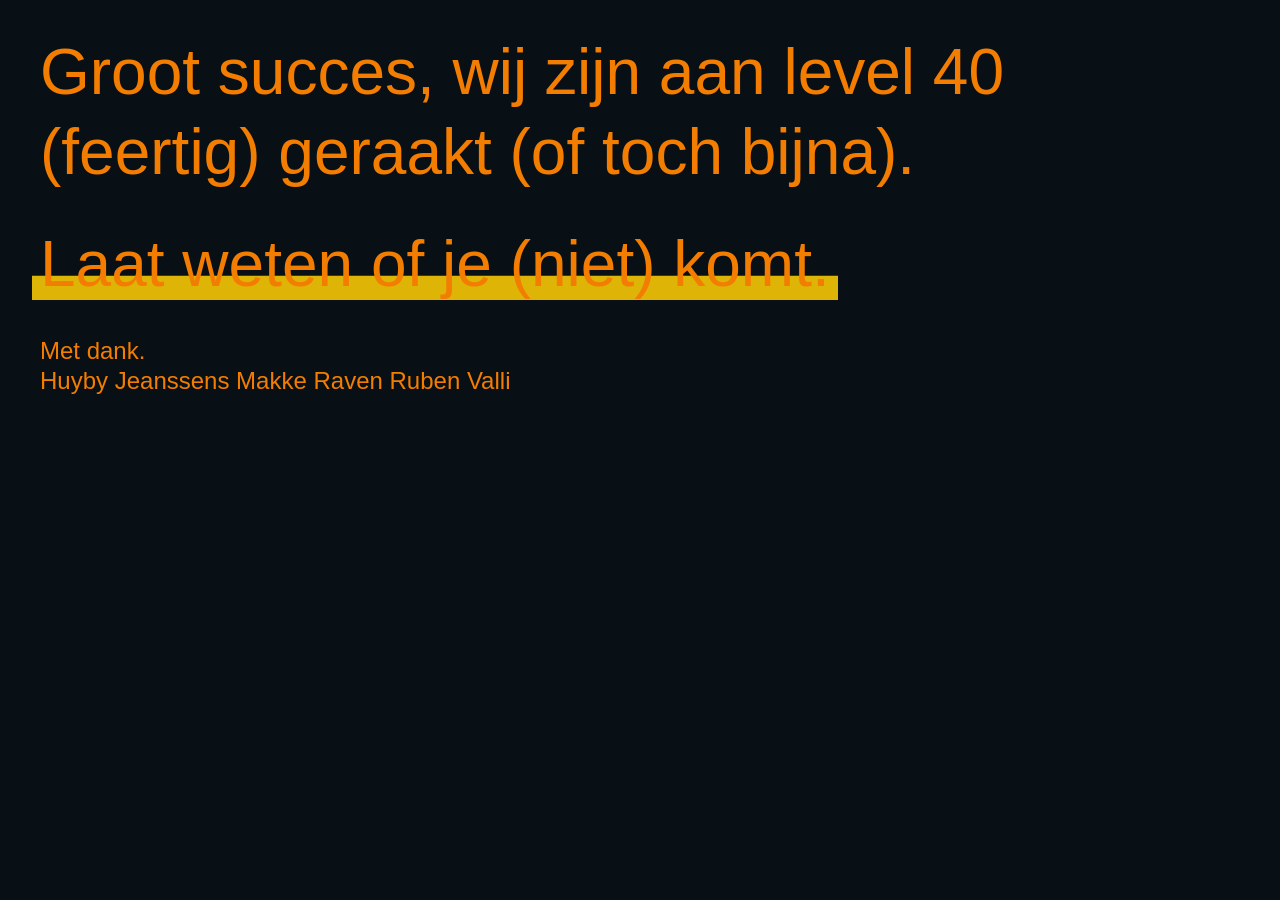
==== index.html @ 06a361de "Index rsvp" ====
<!doctype html>
<html class="no-js" lang="nl">
<head>
  <meta charset="utf-8">
  <title>Level 40</title>
  <meta name="viewport" content="width=device-width, initial-scale=1">
  <meta property="og:title" content="">
  <meta property="og:type" content="">
  <meta property="og:url" content="">
  <meta property="og:image" content="">
  <!-- Place favicon.ico in the root directory -->
  <link rel="stylesheet" href="main.css">
  <meta name="theme-color" content="#fafafa">
</head>
<body>
    <main class="container mx-auto px-10 py-8">
        <p class="leading-tight font-sans text-2xl md:text-6xl mb-8">
            Groot succes, wij zijn aan level 40 (feertig) geraakt (of toch bijna).
        </p>
        <p class="leading-tight font-sans text-2xl md:text-6xl mb-8">
            <a class="px-1 -mx-1 md:px-2 md:-mx-2 shadow-underline hover:bg-yellow-300" href="https://docs.google.com/forms/d/e/1FAIpQLSeWsZasiUJ0bocoKbUZR2QUomkj2ASrrn2kcBtEh4L4FYzjKQ/viewform">
                Laat weten of je (niet) komt.
            </a>
        </p>
        <p class="leading-tight font-sans text-2xl">
            Met dank.<br>
            Huyby
            Jeanssens
            Makke
            Raven
            Ruben
            Valli
        </p>
     </main>
</body>
</html>
---- main.css ----
/*! normalize.css v8.0.1 | MIT License | github.com/necolas/normalize.css */
html {
    line-height: 1.15;
    -webkit-text-size-adjust: 100%
}

body {
    margin: 0;
    background-color:  #080F15;
    color:  #F37D01;
}

main {
    display: block
}

h1 {
    font-size: 2em;
    margin: .67em 0
}

hr {
    box-sizing: content-box;
    height: 0;
    overflow: visible
}

pre {
    font-family: monospace,monospace;
    font-size: 1em
}

a {
    background-color: transparent
}

abbr[title] {
    border-bottom: none;
    text-decoration: underline;
    -webkit-text-decoration: underline dotted;
    text-decoration: underline dotted
}

b,strong {
    font-weight: bolder
}

code,kbd,samp {
    font-family: monospace,monospace;
    font-size: 1em
}

small {
    font-size: 80%
}

sub,sup {
    font-size: 75%;
    line-height: 0;
    position: relative;
    vertical-align: baseline
}

sub {
    bottom: -.25em
}

sup {
    top: -.5em
}

img {
    border-style: none
}

button,input,optgroup,select,textarea {
    font-family: inherit;
    font-size: 100%;
    line-height: 1.15;
    margin: 0
}

button,input {
    overflow: visible
}

button,select {
    text-transform: none
}

[type=button],[type=reset],[type=submit],button {
    -webkit-appearance: button
}

[type=button]::-moz-focus-inner,[type=reset]::-moz-focus-inner,[type=submit]::-moz-focus-inner,button::-moz-focus-inner {
    border-style: none;
    padding: 0
}

[type=button]:-moz-focusring,[type=reset]:-moz-focusring,[type=submit]:-moz-focusring,button:-moz-focusring {
    outline: 1px dotted ButtonText
}

fieldset {
    padding: .35em .75em .625em
}

legend {
    box-sizing: border-box;
    color: inherit;
    display: table;
    max-width: 100%;
    padding: 0;
    white-space: normal
}

progress {
    vertical-align: baseline
}

textarea {
    overflow: auto
}

[type=checkbox],[type=radio] {
    box-sizing: border-box;
    padding: 0
}

[type=number]::-webkit-inner-spin-button,[type=number]::-webkit-outer-spin-button {
    height: auto
}

[type=search] {
    -webkit-appearance: textfield;
    outline-offset: -2px
}

[type=search]::-webkit-search-decoration {
    -webkit-appearance: none
}

::-webkit-file-upload-button {
    -webkit-appearance: button;
    font: inherit
}

details {
    display: block
}

summary {
    display: list-item
}

template {
    display: none
}

[hidden] {
    display: none
}

blockquote,dd,dl,figure,h1,h2,h3,h4,h5,h6,hr,p,pre {
    margin: 0
}

button {
    background-color: transparent;
    background-image: none
}

button:focus {
    outline: 1px dotted;
    outline: 5px auto -webkit-focus-ring-color
}

fieldset,ol,ul {
    margin: 0;
    padding: 0
}

ol,ul {
    list-style: none
}

html {
    font-family: helvetica neue,helvetica,ubuntu,roboto,noto,segoe ui,arial,sans-serif;
    line-height: 1.5
}

*,:after,:before {
    box-sizing: border-box;
    border: 0 solid #e2e8f0
}

hr {
    border-top-width: 1px
}

img {
    border-style: solid
}

textarea {
    resize: vertical
}

input::-webkit-input-placeholder,textarea::-webkit-input-placeholder {
    color: #a0aec0
}

input:-ms-input-placeholder,textarea:-ms-input-placeholder {
    color: #a0aec0
}

input::-ms-input-placeholder,textarea::-ms-input-placeholder {
    color: #a0aec0
}

input::placeholder,textarea::placeholder {
    color: #a0aec0
}

[role=button],button {
    cursor: pointer
}

table {
    border-collapse: collapse
}

h1,h2,h3,h4,h5,h6 {
    font-size: inherit;
    font-weight: inherit
}

a {
    color: inherit;
    text-decoration: inherit
}

button,input,optgroup,select,textarea {
    padding: 0;
    line-height: inherit;
    color: inherit
}

code,kbd,pre,samp {
    font-family: Menlo,Monaco,Consolas,Liberation Mono,Courier New,monospace
}

audio,canvas,embed,iframe,img,object,svg,video {
    display: block;
    vertical-align: middle
}

img,video {
    max-width: 100%;
    height: auto
}

.container {
    width: 100%
}

@media (min-width: 640px) {
    .container {
        max-width:640px
    }
}

@media (min-width: 768px) {
    .container {
        max-width:768px
    }
}

@media (min-width: 1024px) {
    .container {
        max-width:1024px
    }
}

@media (min-width: 1280px) {
    .container {
        max-width:1280px
    }
}

.hover\:bg-yellow-300:hover {
    --bg-opacity: 1;
    background-color: #FECD04;
    background-color: rgba(254,205,4,var(--bg-opacity))
}

.inline-block {
    display: inline-block
}

.flex {
    display: flex
}

.table {
    display: table
}

.flex-col {
    flex-direction: column
}

.items-center {
    align-items: center
}

.justify-center {
    justify-content: center
}

.font-sans {
    font-family: helvetica neue,helvetica,ubuntu,roboto,noto,segoe ui,arial,sans-serif
}

.font-serif {
    font-family: Georgia,Cambria,Times New Roman,Times,serif
}

.font-normal {
    font-weight: 400
}

.font-bold {
    font-weight: 700
}

.text-xs {
    font-size: .75rem
}

.text-sm {
    font-size: .875rem
}

.text-lg {
    font-size: 1.125rem
}

.text-xl {
    font-size: 1.25rem
}

.text-2xl {
    font-size: 1.5rem
}

.text-3xl {
    font-size: 1.875rem
}

.leading-none {
    line-height: 1
}

.leading-tight {
    line-height: 1.25
}

.leading-snug {
    line-height: 1.375
}

.list-disc {
    list-style-type: disc
}

.my-4 {
    margin-top: 1rem;
    margin-bottom: 1rem
}

.my-8 {
    margin-top: 2rem;
    margin-bottom: 2rem
}

.my-20 {
    margin-top: 5rem;
    margin-bottom: 5rem
}

.mx-auto {
    margin-left: auto;
    margin-right: auto
}

.-mx-1 {
    margin-left: -.25rem;
    margin-right: -.25rem
}

.mr-1 {
    margin-right: .25rem
}

.mb-1 {
    margin-bottom: .25rem
}

.mb-2 {
    margin-bottom: .5rem
}

.mb-4 {
    margin-bottom: 1rem
}

.ml-4 {
    margin-left: 1rem
}

.mb-8 {
    margin-bottom: 2rem
}

.max-w-2xl {
    max-width: 42rem
}

.max-w-4xl {
    max-width: 56rem
}

.min-h-screen {
    min-height: 100vh
}

.py-1 {
    padding-top: .25rem;
    padding-bottom: .25rem
}

.px-1 {
    padding-left: .25rem;
    padding-right: .25rem
}

.px-2 {
    padding-left: .5rem;
    padding-right: .5rem
}

.py-4 {
    padding-top: 1rem;
    padding-bottom: 1rem
}

.px-6 {
    padding-left: 1.5rem;
    padding-right: 1.5rem
}

.py-8 {
    padding-top: 2rem;
    padding-bottom: 2rem
}

.px-10 {
    padding-left: 2.5rem;
    padding-right: 2.5rem
}

.static {
    position: static
}

.shadow-lg {
    box-shadow: 0 10px 15px -3px rgba(0,0,0,.1),0 4px 6px -2px rgba(0,0,0,.05)
}

.shadow-underline {
    box-shadow: inset 0 -.38em 0 0 rgba(254,205,4,.87)
}

.text-black {
    --text-opacity: 1;
    color: #000;
    color: rgba(0,0,0,var(--text-opacity))
}

.text-gray-600 {
    --text-opacity: 1;
    color: #777;
    color: rgba(119,119,119,var(--text-opacity))
}

.text-gray-900 {
    --text-opacity: 1;
    color: #111;
    color: rgba(17,17,17,var(--text-opacity))
}

.text-blue-500 {
    --text-opacity: 1;
    color: #4299e1;
    color: rgba(66,153,225,var(--text-opacity))
}

.hover\:text-blue-700:hover {
    --text-opacity: 1;
    color: #2b6cb0;
    color: rgba(43,108,176,var(--text-opacity))
}

.underline {
    text-decoration: underline
}

.antialiased {
    -webkit-font-smoothing: antialiased;
    -moz-osx-font-smoothing: grayscale
}

.transition-colors {
    transition-property: background-color,border-color,color,fill,stroke
}

.ease-in-out {
    transition-timing-function: cubic-bezier(.4,0,.2,1)
}

.duration-200 {
    transition-duration: .2s
}

@keyframes spin {
    to {
        transform: rotate(1turn)
    }
}

@keyframes ping {
    75%,to {
        transform: scale(2);
        opacity: 0
    }
}

@keyframes pulse {
    50% {
        opacity: .5
    }
}

@keyframes bounce {
    0%,to {
        transform: translateY(-25%);
        animation-timing-function: cubic-bezier(.8,0,1,1)
    }

    50% {
        transform: none;
        animation-timing-function: cubic-bezier(0,0,.2,1)
    }
}

@media (min-width: 640px) {
    .sm\:container {
        width:100%
    }

    @media (min-width: 640px) {
        .sm\:container {
            max-width:640px
        }
    }

    @media (min-width: 768px) {
        .sm\:container {
            max-width:768px
        }
    }

    @media (min-width: 1024px) {
        .sm\:container {
            max-width:1024px
        }
    }

    @media (min-width: 1280px) {
        .sm\:container {
            max-width:1280px
        }
    }
}

@media (min-width: 768px) {
    .md\:container {
        width:100%
    }

    @media (min-width: 640px) {
        .md\:container {
            max-width:640px
        }
    }

    @media (min-width: 768px) {
        .md\:container {
            max-width:768px
        }
    }

    @media (min-width: 1024px) {
        .md\:container {
            max-width:1024px
        }
    }

    @media (min-width: 1280px) {
        .md\:container {
            max-width:1280px
        }
    }

    .md\:flex {
        display: flex
    }

    .md\:flex-row {
        flex-direction: row
    }

    .md\:flex-row-reverse {
        flex-direction: row-reverse
    }

    .md\:text-6xl {
        font-size: 4rem
    }

    .md\:my-8 {
        margin-top: 2rem;
        margin-bottom: 2rem
    }

    .md\:-mx-2 {
        margin-left: -.5rem;
        margin-right: -.5rem
    }

    .md\:px-2 {
        padding-left: .5rem;
        padding-right: .5rem
    }

    .md\:py-4 {
        padding-top: 1rem;
        padding-bottom: 1rem
    }

    .md\:py-8 {
        padding-top: 2rem;
        padding-bottom: 2rem
    }

    .md\:px-10 {
        padding-left: 2.5rem;
        padding-right: 2.5rem
    }

    .md\:pr-4 {
        padding-right: 1rem
    }

    .md\:text-right {
        text-align: right
    }

    .md\:w-1\/3 {
        width: 33.333333%
    }

    .md\:w-2\/3 {
        width: 66.666667%
    }
}

@media (min-width: 1024px) {
    .lg\:container {
        width:100%
    }

    @media (min-width: 640px) {
        .lg\:container {
            max-width:640px
        }
    }

    @media (min-width: 768px) {
        .lg\:container {
            max-width:768px
        }
    }

    @media (min-width: 1024px) {
        .lg\:container {
            max-width:1024px
        }
    }

    @media (min-width: 1280px) {
        .lg\:container {
            max-width:1280px
        }
    }
}

@media (min-width: 1280px) {
    .xl\:container {
        width:100%
    }

    @media (min-width: 640px) {
        .xl\:container {
            max-width:640px
        }
    }

    @media (min-width: 768px) {
        .xl\:container {
            max-width:768px
        }
    }

    @media (min-width: 1024px) {
        .xl\:container {
            max-width:1024px
        }
    }

    @media (min-width: 1280px) {
        .xl\:container {
            max-width:1280px
        }
    }
}
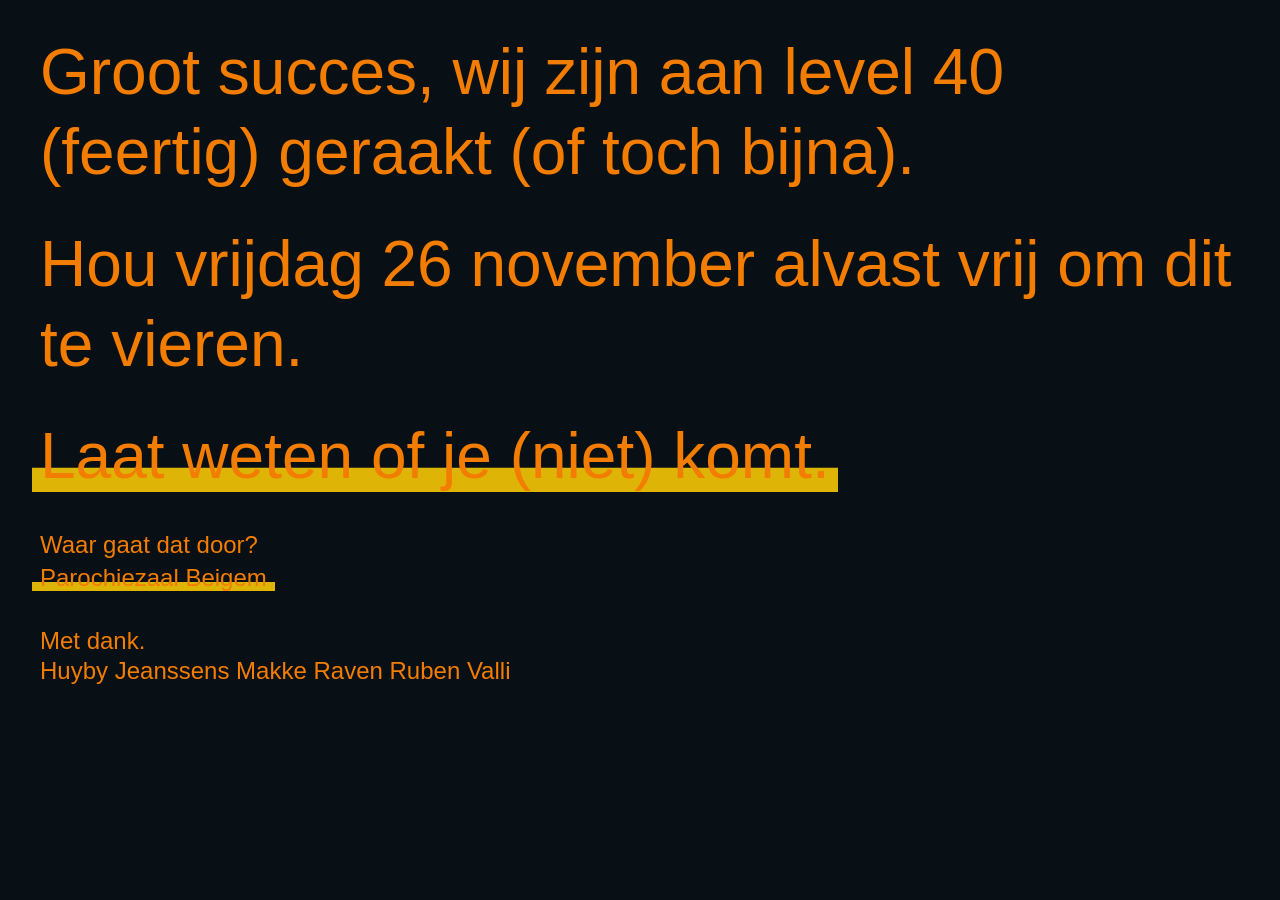
==== commit e38f7855: "Add date and venue" ====
--- a/index.html
+++ b/index.html
@@ -18,11 +18,21 @@
             Groot succes, wij zijn aan level 40 (feertig) geraakt (of toch bijna).
         </p>
         <p class="leading-tight font-sans text-2xl md:text-6xl mb-8">
-            <a class="px-1 -mx-1 md:px-2 md:-mx-2 shadow-underline hover:bg-yellow-300" href="https://docs.google.com/forms/d/e/1FAIpQLSeWsZasiUJ0bocoKbUZR2QUomkj2ASrrn2kcBtEh4L4FYzjKQ/viewform">
+            Hou vrijdag 26 november alvast vrij om dit te vieren.
+        </p>
+        <p class="leading-tight font-sans text-2xl md:text-6xl mb-8">
+            <a class="px-1 md:px-2 md:-mx-2 shadow-underline hover:bg-yellow-300" href="https://docs.google.com/forms/d/e/1FAIpQLSeWsZasiUJ0bocoKbUZR2QUomkj2ASrrn2kcBtEh4L4FYzjKQ/viewform">
                 Laat weten of je (niet) komt.
             </a>
         </p>
-        <p class="leading-tight font-sans text-2xl">
+        <p class="leading-snug text-2xl mb-8">
+            Waar gaat dat door?<br>
+            <a href="https://share.here.com/p/s-Yz1idWlsZGluZztsYXQ9NTAuOTUxODY7bG9uPTQuMzY1MzM7bj1aZXZlbnN0ZXJyZSs5O2g9MjUxZDY5"
+                class="px-1 md:px-2 md:-mx-2 shadow-underline hover:bg-yellow-300">
+            Parochiezaal Beigem
+            </a>
+        </p>
+        <p class="leading-tight font-sans text-2xl mb-8">
             Met dank.<br>
             Huyby
             Jeanssens
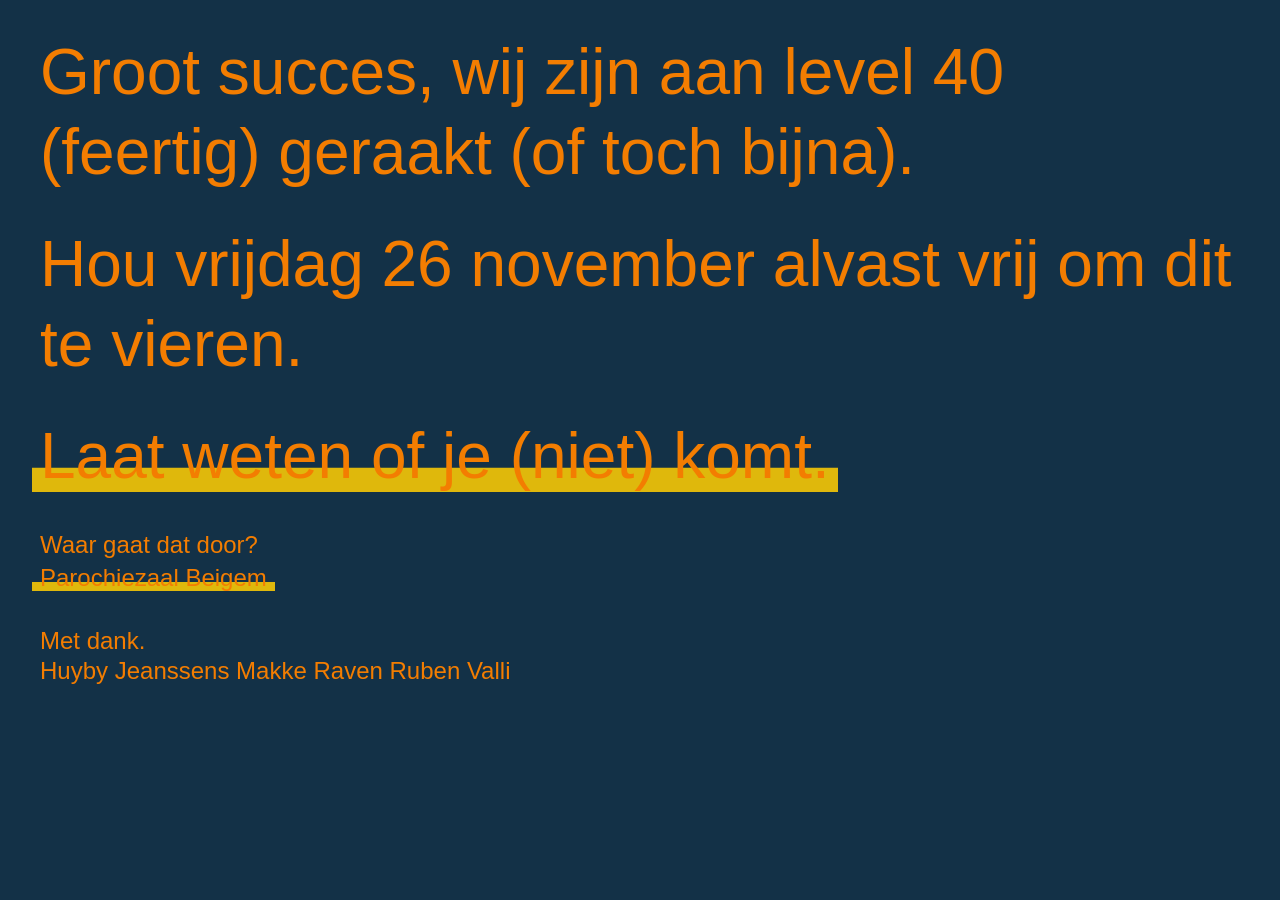
==== commit 6292dd79: "Add share image and favicons" ====
--- a/index.html
+++ b/index.html
@@ -1,16 +1,21 @@
 <!doctype html>
 <html class="no-js" lang="nl">
 <head>
-  <meta charset="utf-8">
-  <title>Level 40</title>
-  <meta name="viewport" content="width=device-width, initial-scale=1">
-  <meta property="og:title" content="">
-  <meta property="og:type" content="">
-  <meta property="og:url" content="">
-  <meta property="og:image" content="">
-  <!-- Place favicon.ico in the root directory -->
-  <link rel="stylesheet" href="main.css">
-  <meta name="theme-color" content="#fafafa">
+    <meta charset="utf-8">
+    <title>Level 40</title>
+    <meta name="viewport" content="width=device-width, initial-scale=1">
+    <meta property="og:title" content="Level 40">
+    <meta property="og:type" content="website">
+    <meta property="og:url" content="https://level40.be">
+    <meta property="og:image" content="https://level40.be/share.png">
+    <link rel="apple-touch-icon" sizes="180x180" href="/apple-touch-icon.png">
+    <link rel="icon" type="image/png" sizes="32x32" href="/favicon-32x32.png">
+    <link rel="icon" type="image/png" sizes="16x16" href="/favicon-16x16.png">
+    <link rel="manifest" href="/site.webmanifest">
+    <link rel="mask-icon" href="/safari-pinned-tab.svg" color="#5bbad5">
+    <meta name="msapplication-TileColor" content="#da532c">
+    <link rel="stylesheet" href="main.css">
+    <meta name="theme-color" content="#133147">
 </head>
 <body>
     <main class="container mx-auto px-10 py-8">
--- a/main.css
+++ b/main.css
@@ -6,7 +6,7 @@
 
 body {
     margin: 0;
-    background-color:  #080F15;
+    background-color:  #133147;
     color:  #F37D01;
 }
 
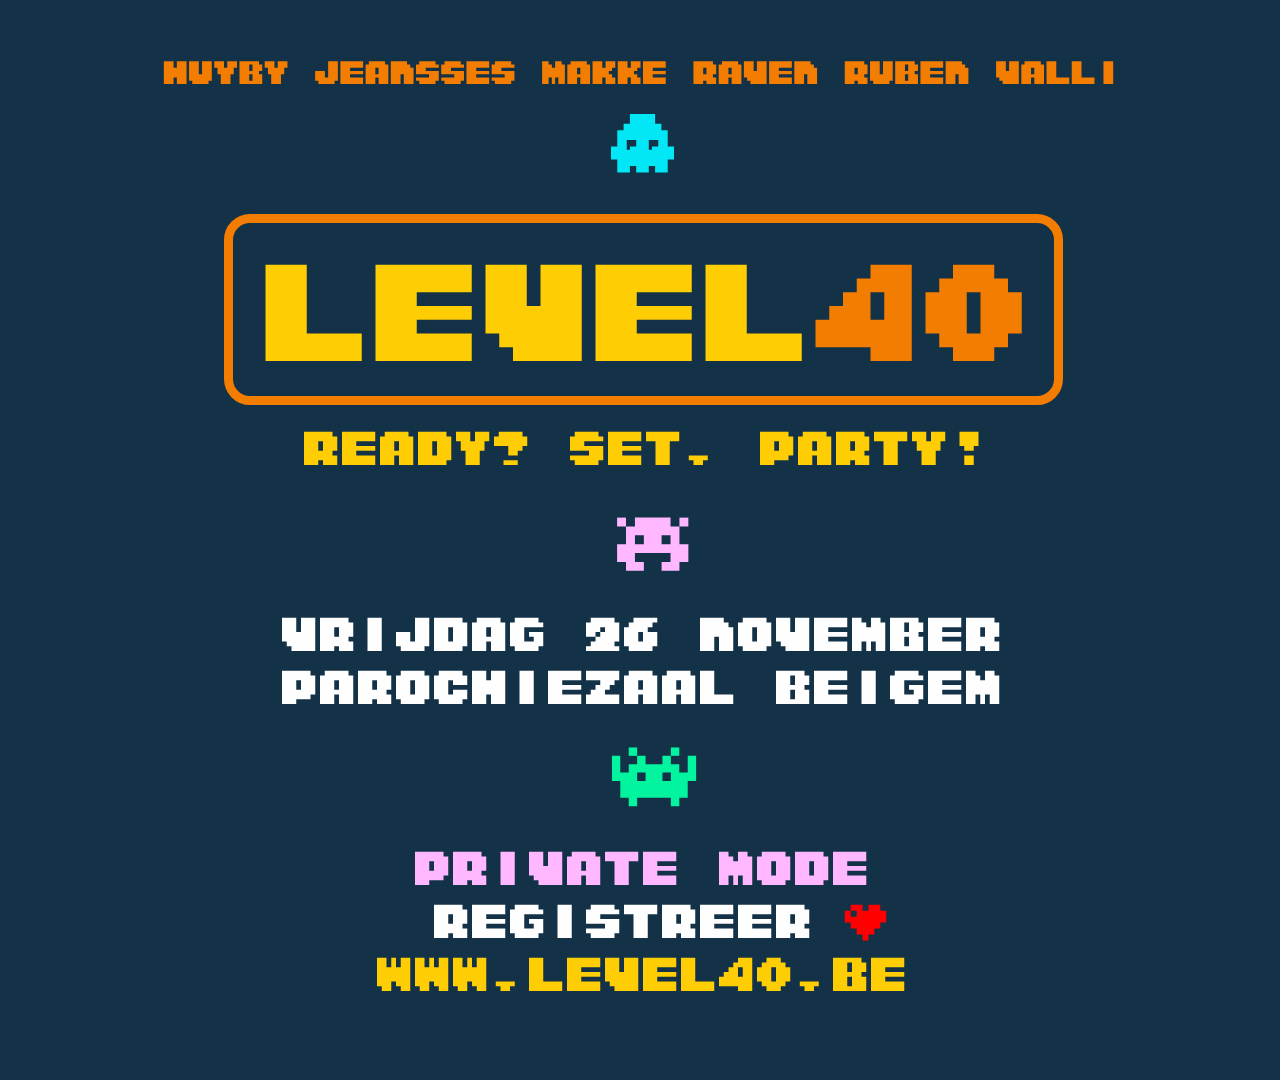
==== commit 0618f40f: "Add SVG" ====
--- a/index.html
+++ b/index.html
@@ -18,34 +18,31 @@
     <meta name="theme-color" content="#133147">
 </head>
 <body>
-    <main class="container mx-auto px-10 py-8">
-        <p class="leading-tight font-sans text-2xl md:text-6xl mb-8">
-            Groot succes, wij zijn aan level 40 (feertig) geraakt (of toch bijna).
-        </p>
-        <p class="leading-tight font-sans text-2xl md:text-6xl mb-8">
-            Hou vrijdag 26 november alvast vrij om dit te vieren.
-        </p>
-        <p class="leading-tight font-sans text-2xl md:text-6xl mb-8">
-            <a class="px-1 md:px-2 md:-mx-2 shadow-underline hover:bg-yellow-300" href="https://docs.google.com/forms/d/e/1FAIpQLSeWsZasiUJ0bocoKbUZR2QUomkj2ASrrn2kcBtEh4L4FYzjKQ/viewform">
-                Laat weten of je (niet) komt.
-            </a>
-        </p>
-        <p class="leading-snug text-2xl mb-8">
-            Waar gaat dat door?<br>
-            <a href="https://share.here.com/p/s-Yz1idWlsZGluZztsYXQ9NTAuOTUxODY7bG9uPTQuMzY1MzM7bj1aZXZlbnN0ZXJyZSs5O2g9MjUxZDY5"
-                class="px-1 md:px-2 md:-mx-2 shadow-underline hover:bg-yellow-300">
-            Parochiezaal Beigem
-            </a>
-        </p>
-        <p class="leading-tight font-sans text-2xl mb-8">
-            Met dank.<br>
-            Huyby
-            Jeanssens
-            Makke
-            Raven
-            Ruben
-            Valli
-        </p>
-     </main>
+    <svg viewBox="0 0 1080 1080" fill="none" xmlns="http://www.w3.org/2000/svg"
+        style="max-width: 1080px; margin: 0 auto">
+        <a href="https://share.here.com/p/s-Yz1idWlsZGluZztsYXQ9NTAuOTUxODY7bG9uPTQuMzY1MzM7bj1aZXZlbnN0ZXJyZSs5O2g9MjUxZDY5">
+            <rect x="182" y="659" width="722" height="56" fill="#133147"/>
+            <path d="M191.5 651V646.25H186.75V641.5H182V617.75H196.25V632H201V617.75H215.25V651H191.5ZM239 636.75V627.25H234.25V636.75H239ZM220 651V617.75H248.5V622.5H253.25V636.75H248.5V641.5H253.25V651H239V646.25H234.25V651H220ZM267.5 651V617.75H281.75V651H267.5ZM300.75 651V646.25H296V632H310.25V641.5H315V617.75H329.25V646.25H324.5V651H300.75ZM353 641.5V627.25H348.25V641.5H353ZM334 651V617.75H362.5V622.5H367.25V646.25H362.5V651H334ZM391 636.75V627.25H386.25V636.75H391ZM372 651V622.5H376.75V617.75H400.5V622.5H405.25V651H391V641.5H386.25V651H372ZM414.75 651V646.25H410V622.5H414.75V617.75H438.5V622.5H443.25V627.25H424.25V641.5H433.75V636.75H429V632H443.25V646.25H438.5V651H414.75ZM486 651V646.25H490.75V641.5H495.5V636.75H500.25V632H505V627.25H500.25V632H495.5V636.75H486V622.5H490.75V617.75H514.5V622.5H519.25V641.5H514.5V646.25H519.25V651H486ZM543 641.5V632H538.25V641.5H543ZM528.75 651V646.25H524V627.25H528.75V622.5H533.5V617.75H557.25V622.5H552.5V627.25H547.75V632H557.25V646.25H552.5V651H528.75ZM600 651V617.75H623.75V622.5H628.5V627.25H633.25V651H619V636.75H614.25V651H600ZM657 641.5V627.25H652.25V641.5H657ZM642.75 651V646.25H638V622.5H642.75V617.75H666.5V622.5H671.25V646.25H666.5V651H642.75ZM685.5 651V646.25H680.75V641.5H676V617.75H690.25V632H695V617.75H709.25V651H685.5ZM714 651V617.75H747.25V627.25H728.25V632H747.25V636.75H728.25V641.5H747.25V651H714ZM752 651V617.75H761.5V622.5H766.25V627.25H771V617.75H780.5V622.5H785.25V651H775.75V641.5H771V651H766.25V641.5H761.5V651H752ZM809 646.25V636.75H804.25V646.25H809ZM809 632V622.5H804.25V632H809ZM790 651V617.75H818.5V622.5H823.25V632H818.5V636.75H823.25V651H790ZM828 651V617.75H861.25V627.25H842.25V632H861.25V636.75H842.25V641.5H861.25V651H828ZM885 636.75V627.25H880.25V636.75H885ZM866 651V617.75H894.5V622.5H899.25V636.75H894.5V641.5H899.25V651H885V646.25H880.25V651H866ZM201 689.75V680.25H196.25V689.75H201ZM182 704V670.75H210.5V675.5H215.25V694.5H210.5V699.25H196.25V704H182ZM239 689.75V680.25H234.25V689.75H239ZM220 704V675.5H224.75V670.75H248.5V675.5H253.25V704H239V694.5H234.25V704H220ZM277 689.75V680.25H272.25V689.75H277ZM258 704V670.75H286.5V675.5H291.25V689.75H286.5V694.5H291.25V704H277V699.25H272.25V704H258ZM315 694.5V680.25H310.25V694.5H315ZM300.75 704V699.25H296V675.5H300.75V670.75H324.5V675.5H329.25V699.25H324.5V704H300.75ZM338.75 704V699.25H334V675.5H338.75V670.75H362.5V675.5H367.25V685H353V680.25H348.25V694.5H353V689.75H367.25V699.25H362.5V704H338.75ZM372 704V670.75H386.25V680.25H391V670.75H405.25V704H391V694.5H386.25V704H372ZM419.5 704V670.75H433.75V704H419.5ZM448 704V670.75H481.25V680.25H462.25V685H481.25V689.75H462.25V694.5H481.25V704H448ZM486 704V694.5H490.75V689.75H495.5V685H500.25V680.25H486V670.75H519.25V680.25H514.5V685H509.75V689.75H505V694.5H519.25V704H486ZM543 689.75V680.25H538.25V689.75H543ZM524 704V675.5H528.75V670.75H552.5V675.5H557.25V704H543V694.5H538.25V704H524ZM581 689.75V680.25H576.25V689.75H581ZM562 704V675.5H566.75V670.75H590.5V675.5H595.25V704H581V694.5H576.25V704H562ZM600 704V670.75H614.25V694.5H633.25V704H600ZM695 699.25V689.75H690.25V699.25H695ZM695 685V675.5H690.25V685H695ZM676 704V670.75H704.5V675.5H709.25V685H704.5V689.75H709.25V704H676ZM714 704V670.75H747.25V680.25H728.25V685H747.25V689.75H728.25V694.5H747.25V704H714ZM761.5 704V670.75H775.75V704H761.5ZM794.75 704V699.25H790V675.5H794.75V670.75H818.5V675.5H823.25V680.25H804.25V694.5H813.75V689.75H809V685H823.25V699.25H818.5V704H794.75ZM828 704V670.75H861.25V680.25H842.25V685H861.25V689.75H842.25V694.5H861.25V704H828ZM866 704V670.75H875.5V675.5H880.25V680.25H885V670.75H894.5V675.5H899.25V704H889.75V694.5H885V704H880.25V694.5H875.5V704H866Z" fill="#FFFEFE"/>
+        </a>
+        <a href="https://docs.google.com/forms/d/e/1FAIpQLSeWsZasiUJ0bocoKbUZR2QUomkj2ASrrn2kcBtEh4L4FYzjKQ/viewform">
+            <rect x="247" y="829" width="582" height="186" fill="#133147"/>
+            <path d="M334 870.75V861.25H329.25V870.75H334ZM315 885V851.75H343.5V856.5H348.25V875.5H343.5V880.25H329.25V885H315ZM372 870.75V861.25H367.25V870.75H372ZM353 885V851.75H381.5V856.5H386.25V870.75H381.5V875.5H386.25V885H372V880.25H367.25V885H353ZM400.5 885V851.75H414.75V885H400.5ZM438.5 885V880.25H433.75V875.5H429V851.75H443.25V866H448V851.75H462.25V885H438.5ZM486 870.75V861.25H481.25V870.75H486ZM467 885V856.5H471.75V851.75H495.5V856.5H500.25V885H486V875.5H481.25V885H467ZM514.5 885V861.25H505V851.75H538.25V861.25H528.75V885H514.5ZM543 885V851.75H576.25V861.25H557.25V866H576.25V870.75H557.25V875.5H576.25V885H543ZM619 885V851.75H628.5V856.5H633.25V861.25H638V851.75H647.5V856.5H652.25V885H642.75V875.5H638V885H633.25V875.5H628.5V885H619ZM676 875.5V861.25H671.25V875.5H676ZM661.75 885V880.25H657V856.5H661.75V851.75H685.5V856.5H690.25V880.25H685.5V885H661.75ZM714 875.5V861.25H709.25V875.5H714ZM695 885V851.75H723.5V856.5H728.25V880.25H723.5V885H695ZM733 885V851.75H766.25V861.25H747.25V866H766.25V870.75H747.25V875.5H766.25V885H733Z" fill="#FFB8FF"/>
+            <path d="M353 923.75V914.25H348.25V923.75H353ZM334 938V904.75H362.5V909.5H367.25V923.75H362.5V928.5H367.25V938H353V933.25H348.25V938H334ZM372 938V904.75H405.25V914.25H386.25V919H405.25V923.75H386.25V928.5H405.25V938H372ZM414.75 938V933.25H410V909.5H414.75V904.75H438.5V909.5H443.25V914.25H424.25V928.5H433.75V923.75H429V919H443.25V933.25H438.5V938H414.75ZM457.5 938V904.75H471.75V938H457.5ZM490.75 938V933.25H486V928.5H505V923.75H486V909.5H490.75V904.75H514.5V909.5H519.25V914.25H500.25V919H519.25V933.25H514.5V938H490.75ZM533.5 938V914.25H524V904.75H557.25V914.25H547.75V938H533.5ZM581 923.75V914.25H576.25V923.75H581ZM562 938V904.75H590.5V909.5H595.25V923.75H590.5V928.5H595.25V938H581V933.25H576.25V938H562ZM600 938V904.75H633.25V914.25H614.25V919H633.25V923.75H614.25V928.5H633.25V938H600ZM638 938V904.75H671.25V914.25H652.25V919H671.25V923.75H652.25V928.5H671.25V938H638ZM695 923.75V914.25H690.25V923.75H695ZM676 938V904.75H704.5V909.5H709.25V923.75H704.5V928.5H709.25V938H695V933.25H690.25V938H676Z" fill="#FFFEFE"/>
+            <path d="M281.75 991V986.25H277V957.75H286.5V967.25H291.25V957.75H296V967.25H300.75V957.75H310.25V991H300.75V986.25H296V981.5H291.25V991H281.75ZM319.75 991V986.25H315V957.75H324.5V967.25H329.25V957.75H334V967.25H338.75V957.75H348.25V991H338.75V986.25H334V981.5H329.25V991H319.75ZM357.75 991V986.25H353V957.75H362.5V967.25H367.25V957.75H372V967.25H376.75V957.75H386.25V991H376.75V986.25H372V981.5H367.25V991H357.75ZM400.5 991V986.25H395.75V981.5H414.75V986.25H410V991H400.5ZM429 991V957.75H443.25V981.5H462.25V991H429ZM467 991V957.75H500.25V967.25H481.25V972H500.25V976.75H481.25V981.5H500.25V991H467ZM514.5 991V986.25H509.75V981.5H505V957.75H519.25V972H524V957.75H538.25V991H514.5ZM543 991V957.75H576.25V967.25H557.25V972H576.25V976.75H557.25V981.5H576.25V991H543ZM581 991V957.75H595.25V981.5H614.25V991H581ZM642.75 976.75V967.25H638V976.75H642.75ZM638 991V986.25H619V976.75H623.75V972H628.5V967.25H633.25V962.5H638V957.75H652.25V991H638ZM676 981.5V967.25H671.25V981.5H676ZM666.5 991V986.25H661.75V981.5H657V967.25H661.75V962.5H666.5V957.75H680.75V962.5H685.5V967.25H690.25V981.5H685.5V986.25H680.75V991H666.5ZM704.5 991V986.25H699.75V981.5H718.75V986.25H714V991H704.5ZM752 986.25V976.75H747.25V986.25H752ZM752 972V962.5H747.25V972H752ZM733 991V957.75H761.5V962.5H766.25V972H761.5V976.75H766.25V991H733ZM771 991V957.75H804.25V967.25H785.25V972H804.25V976.75H785.25V981.5H804.25V991H771Z" fill="#FECD04"/>
+        </a>
+        <path d="M165.5 361V264.75H206.75V333.5H261.75V361H165.5ZM275.5 361V264.75H371.75V292.25H316.75V306H371.75V319.75H316.75V333.5H371.75V361H275.5ZM413 361V347.25H399.25V333.5H385.5V264.75H426.75V306H440.5V264.75H481.75V361H413ZM495.5 361V264.75H591.75V292.25H536.75V306H591.75V319.75H536.75V333.5H591.75V361H495.5ZM605.5 361V264.75H646.75V333.5H701.75V361H605.5Z" fill="#FECD04"/>
+        <path d="M784.25 319.75V292.25H770.5V319.75H784.25ZM770.5 361V347.25H715.5V319.75H729.25V306H743V292.25H756.75V278.5H770.5V264.75H811.75V361H770.5ZM880.5 333.5V292.25H866.75V333.5H880.5ZM853 361V347.25H839.25V333.5H825.5V292.25H839.25V278.5H853V264.75H894.25V278.5H908V292.25H921.75V333.5H908V347.25H894.25V361H853Z" fill="#F37D01"/>
+        <rect x="128.5" y="218.5" width="830" height="182" rx="21.5" stroke="#F37D01" stroke-width="9"/>
+        <path d="M223 450.75V441.25H218.25V450.75H223ZM204 465V431.75H232.5V436.5H237.25V450.75H232.5V455.5H237.25V465H223V460.25H218.25V465H204ZM242 465V431.75H275.25V441.25H256.25V446H275.25V450.75H256.25V455.5H275.25V465H242ZM299 450.75V441.25H294.25V450.75H299ZM280 465V436.5H284.75V431.75H308.5V436.5H313.25V465H299V455.5H294.25V465H280ZM337 455.5V441.25H332.25V455.5H337ZM318 465V431.75H346.5V436.5H351.25V460.25H346.5V465H318ZM365.5 465V450.75H360.75V441.25H356V431.75H370.25V441.25H375V431.75H389.25V441.25H384.5V450.75H379.75V465H365.5ZM403.5 465V460.25H417.75V465H403.5ZM408.25 455.5V446H394V436.5H398.75V431.75H422.5V436.5H427.25V446H422.5V450.75H417.75V455.5H408.25ZM474.75 465V460.25H470V455.5H489V450.75H470V436.5H474.75V431.75H498.5V436.5H503.25V441.25H484.25V446H503.25V460.25H498.5V465H474.75ZM508 465V431.75H541.25V441.25H522.25V446H541.25V450.75H522.25V455.5H541.25V465H508ZM555.5 465V441.25H546V431.75H579.25V441.25H569.75V465H555.5ZM593.5 465V460.25H588.75V455.5H607.75V460.25H603V465H593.5ZM679 450.75V441.25H674.25V450.75H679ZM660 465V431.75H688.5V436.5H693.25V455.5H688.5V460.25H674.25V465H660ZM717 450.75V441.25H712.25V450.75H717ZM698 465V436.5H702.75V431.75H726.5V436.5H731.25V465H717V455.5H712.25V465H698ZM755 450.75V441.25H750.25V450.75H755ZM736 465V431.75H764.5V436.5H769.25V450.75H764.5V455.5H769.25V465H755V460.25H750.25V465H736ZM783.5 465V441.25H774V431.75H807.25V441.25H797.75V465H783.5ZM821.5 465V450.75H816.75V441.25H812V431.75H826.25V441.25H831V431.75H845.25V441.25H840.5V450.75H835.75V465H821.5ZM864.25 465V455.5H873.75V465H864.25ZM864.25 450.75V446H859.5V431.75H878.5V446H873.75V450.75H864.25Z" fill="#FECD04"/>
+        <path d="M63.82 84V61.25H73.57V67.75H76.82V61.25H86.57V84H76.82V77.5H73.57V84H63.82ZM92.29 84V80.75H89.04V61.25H98.79V74.25H102.04V61.25H111.79V80.75H108.54V84H92.29ZM120.76 84V74.25H117.51V67.75H114.26V61.25H124.01V67.75H127.26V61.25H137.01V67.75H133.76V74.25H130.51V84H120.76ZM152.48 80.75V74.25H149.23V80.75H152.48ZM152.48 71V64.5H149.23V71H152.48ZM139.48 84V61.25H158.98V64.5H162.23V71H158.98V74.25H162.23V84H139.48ZM171.2 84V74.25H167.95V67.75H164.7V61.25H174.45V67.75H177.7V61.25H187.45V67.75H184.2V74.25H180.95V84H171.2ZM218.39 84V80.75H215.14V71H224.89V77.5H228.14V61.25H237.89V80.75H234.64V84H218.39ZM240.36 84V61.25H263.11V67.75H250.11V71H263.11V74.25H250.11V77.5H263.11V84H240.36ZM278.58 74.25V67.75H275.33V74.25H278.58ZM265.58 84V64.5H268.83V61.25H285.08V64.5H288.33V84H278.58V77.5H275.33V84H265.58ZM290.8 84V61.25H307.05V64.5H310.3V67.75H313.55V84H303.8V74.25H300.55V84H290.8ZM319.27 84V80.75H316.02V77.5H329.02V74.25H316.02V64.5H319.27V61.25H335.52V64.5H338.77V67.75H325.77V71H338.77V80.75H335.52V84H319.27ZM344.49 84V80.75H341.24V77.5H354.24V74.25H341.24V64.5H344.49V61.25H360.74V64.5H363.99V67.75H350.99V71H363.99V80.75H360.74V84H344.49ZM366.46 84V61.25H389.21V67.75H376.21V71H389.21V74.25H376.21V77.5H389.21V84H366.46ZM394.93 84V80.75H391.68V77.5H404.68V74.25H391.68V64.5H394.93V61.25H411.18V64.5H414.43V67.75H401.43V71H414.43V80.75H411.18V84H394.93ZM442.12 84V61.25H448.62V64.5H451.87V67.75H455.12V61.25H461.62V64.5H464.87V84H458.37V77.5H455.12V84H451.87V77.5H448.62V84H442.12ZM480.34 74.25V67.75H477.09V74.25H480.34ZM467.34 84V64.5H470.59V61.25H486.84V64.5H490.09V84H480.34V77.5H477.09V84H467.34ZM492.56 84V61.25H502.31V67.75H505.56V61.25H515.31V67.75H512.06V71H508.81V74.25H512.06V77.5H515.31V84H505.56V77.5H502.31V84H492.56ZM517.78 84V61.25H527.53V67.75H530.78V61.25H540.53V67.75H537.28V71H534.03V74.25H537.28V77.5H540.53V84H530.78V77.5H527.53V84H517.78ZM543 84V61.25H565.75V67.75H552.75V71H565.75V74.25H552.75V77.5H565.75V84H543ZM606.44 74.25V67.75H603.19V74.25H606.44ZM593.44 84V61.25H612.94V64.5H616.19V74.25H612.94V77.5H616.19V84H606.44V80.75H603.19V84H593.44ZM631.66 74.25V67.75H628.41V74.25H631.66ZM618.66 84V64.5H621.91V61.25H638.16V64.5H641.41V84H631.66V77.5H628.41V84H618.66ZM650.38 84V80.75H647.13V77.5H643.88V61.25H653.63V71H656.88V61.25H666.63V84H650.38ZM669.1 84V61.25H691.85V67.75H678.85V71H691.85V74.25H678.85V77.5H691.85V84H669.1ZM694.32 84V61.25H710.57V64.5H713.82V67.75H717.07V84H707.32V74.25H704.07V84H694.32ZM757.76 74.25V67.75H754.51V74.25H757.76ZM744.76 84V61.25H764.26V64.5H767.51V74.25H764.26V77.5H767.51V84H757.76V80.75H754.51V84H744.76ZM773.23 84V80.75H769.98V61.25H779.73V74.25H782.98V61.25H792.73V80.75H789.48V84H773.23ZM808.2 80.75V74.25H804.95V80.75H808.2ZM808.2 71V64.5H804.95V71H808.2ZM795.2 84V61.25H814.7V64.5H817.95V71H814.7V74.25H817.95V84H795.2ZM820.42 84V61.25H843.17V67.75H830.17V71H843.17V74.25H830.17V77.5H843.17V84H820.42ZM845.64 84V61.25H861.89V64.5H865.14V67.75H868.39V84H858.64V74.25H855.39V84H845.64ZM902.58 84V80.75H899.33V77.5H896.08V61.25H905.83V71H909.08V61.25H918.83V84H902.58ZM934.3 74.25V67.75H931.05V74.25H934.3ZM921.3 84V64.5H924.55V61.25H940.8V64.5H944.05V84H934.3V77.5H931.05V84H921.3ZM946.52 84V61.25H956.27V77.5H969.27V84H946.52ZM971.74 84V61.25H981.49V77.5H994.49V84H971.74ZM1003.46 84V61.25H1013.21V84H1003.46Z" fill="#F37D01"/>
+        <path d="M517.3 146.444V130.222H523.6V123.733H529.9V114H555.1V123.733H561.4V130.222H567.7V146.444H574V159.422H567.7V172.4H555.1V165.911H548.8V172.4H536.2V165.911H529.9V172.4H517.3V159.422H511V146.444H517.3ZM548.8 149.689H551.95V146.444H558.25V139.956H548.8V149.689ZM526.75 149.689H529.9V146.444H536.2V139.956H526.75V149.689Z" fill="#02E7F5"/>
+        <path d="M526.021 570.778H534.939H543.857V561.918H534.939V553.059H570.52V561.918H561.602V570.778H570.52H579.438V561.918H588.356V544.2H579.438V526.482H570.52V517.622H534.939V526.482H526.021V544.2H517.103V561.918H526.021V570.778V570.778ZM561.602 535.341H570.52V544.2H561.602V535.341ZM534.939 535.341H543.857V544.2H534.939V535.341V535.341Z" fill="#FFB8FF"/>
+        <path d="M588.356 517.622H579.438V526.482H588.356V517.622Z" fill="#FFB8FF"/>
+        <path d="M526.021 517.622H517.103V526.482H526.021V517.622Z" fill="#FFB8FF"/>
+        <path d="M537.144 747.439H528.716V755.828H537.144V747.439Z" fill="#02F59E"/>
+        <path d="M579.284 747.439H570.856V755.828H579.284V747.439Z" fill="#02F59E"/>
+        <path d="M520.288 780.994V797.772H528.716V806.161H537.144V797.772H570.856V806.161H579.284V797.772H587.712V780.994H596.14V755.828H587.712V772.605H579.284V764.217H570.856V755.828H562.428V764.217H545.572V755.828H537.144V764.217H528.716V772.605H520.288V755.828H511.946V780.994H520.288ZM562.428 772.605H570.856V780.994H562.428V772.605ZM537.144 772.605H545.572V780.994H537.144V772.605V772.605Z" fill="#02F59E"/>
+        <path d="M780.312 904.78H768.462V910.72H762.537V904.78H750.687V910.72H756.612V916.66H750.687V910.72H744.762V922.6H750.687V928.54H756.612V934.48H762.537V940.42H768.462V934.48H774.387V928.54H780.312V922.6H786.237V910.72H780.312V904.78Z" fill="#FF0000"/>
+    </svg>
 </body>
 </html>
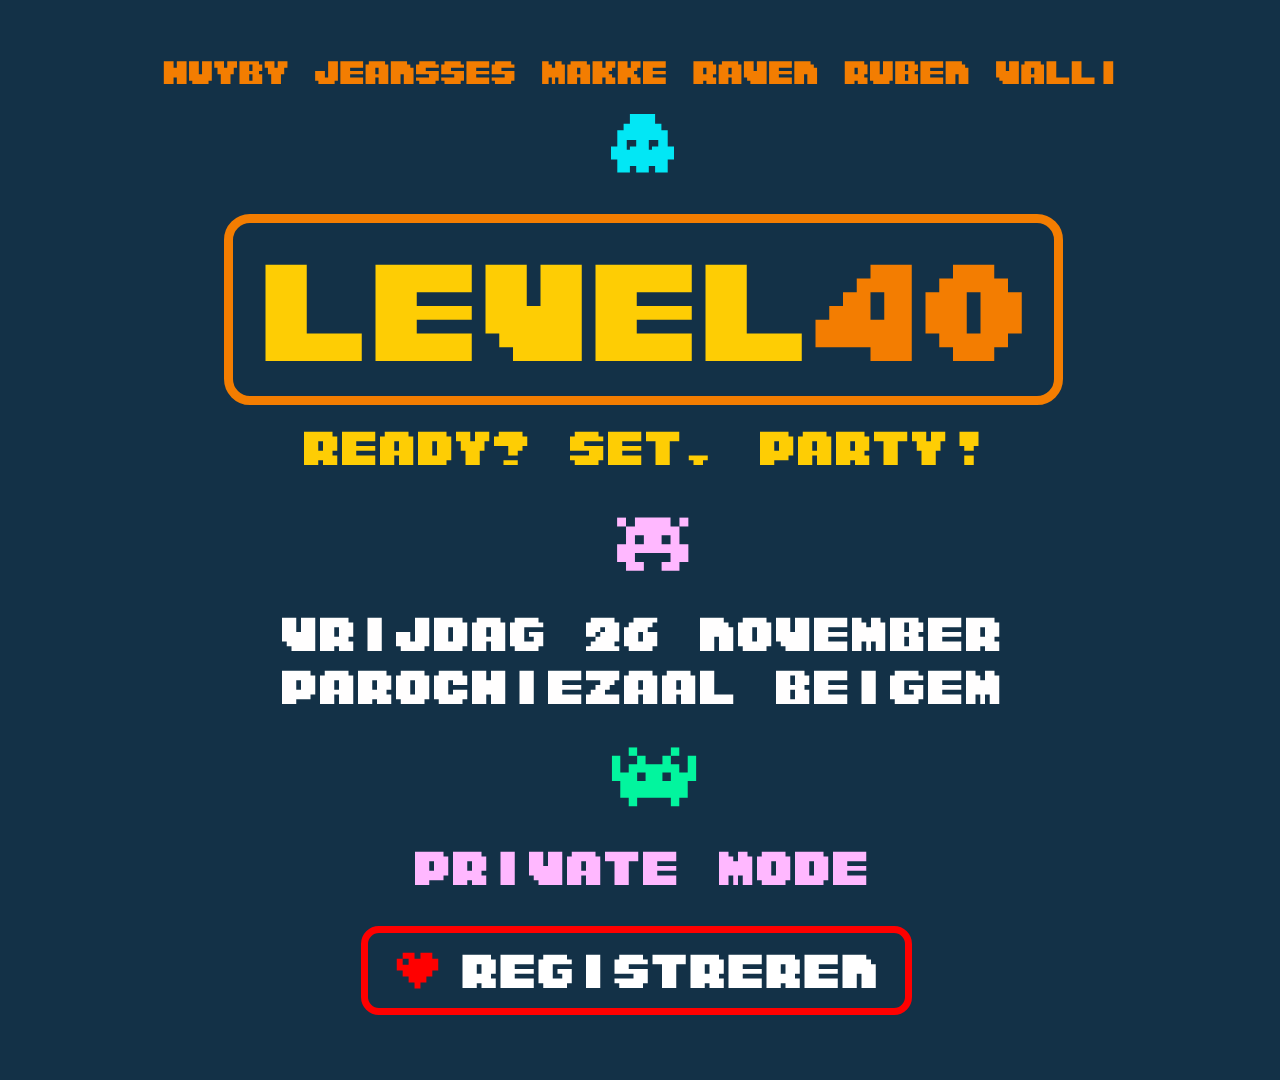
==== commit 67d32901: "Update CTA" ====
--- a/index.html
+++ b/index.html
@@ -25,15 +25,15 @@
             <path d="M191.5 651V646.25H186.75V641.5H182V617.75H196.25V632H201V617.75H215.25V651H191.5ZM239 636.75V627.25H234.25V636.75H239ZM220 651V617.75H248.5V622.5H253.25V636.75H248.5V641.5H253.25V651H239V646.25H234.25V651H220ZM267.5 651V617.75H281.75V651H267.5ZM300.75 651V646.25H296V632H310.25V641.5H315V617.75H329.25V646.25H324.5V651H300.75ZM353 641.5V627.25H348.25V641.5H353ZM334 651V617.75H362.5V622.5H367.25V646.25H362.5V651H334ZM391 636.75V627.25H386.25V636.75H391ZM372 651V622.5H376.75V617.75H400.5V622.5H405.25V651H391V641.5H386.25V651H372ZM414.75 651V646.25H410V622.5H414.75V617.75H438.5V622.5H443.25V627.25H424.25V641.5H433.75V636.75H429V632H443.25V646.25H438.5V651H414.75ZM486 651V646.25H490.75V641.5H495.5V636.75H500.25V632H505V627.25H500.25V632H495.5V636.75H486V622.5H490.75V617.75H514.5V622.5H519.25V641.5H514.5V646.25H519.25V651H486ZM543 641.5V632H538.25V641.5H543ZM528.75 651V646.25H524V627.25H528.75V622.5H533.5V617.75H557.25V622.5H552.5V627.25H547.75V632H557.25V646.25H552.5V651H528.75ZM600 651V617.75H623.75V622.5H628.5V627.25H633.25V651H619V636.75H614.25V651H600ZM657 641.5V627.25H652.25V641.5H657ZM642.75 651V646.25H638V622.5H642.75V617.75H666.5V622.5H671.25V646.25H666.5V651H642.75ZM685.5 651V646.25H680.75V641.5H676V617.75H690.25V632H695V617.75H709.25V651H685.5ZM714 651V617.75H747.25V627.25H728.25V632H747.25V636.75H728.25V641.5H747.25V651H714ZM752 651V617.75H761.5V622.5H766.25V627.25H771V617.75H780.5V622.5H785.25V651H775.75V641.5H771V651H766.25V641.5H761.5V651H752ZM809 646.25V636.75H804.25V646.25H809ZM809 632V622.5H804.25V632H809ZM790 651V617.75H818.5V622.5H823.25V632H818.5V636.75H823.25V651H790ZM828 651V617.75H861.25V627.25H842.25V632H861.25V636.75H842.25V641.5H861.25V651H828ZM885 636.75V627.25H880.25V636.75H885ZM866 651V617.75H894.5V622.5H899.25V636.75H894.5V641.5H899.25V651H885V646.25H880.25V651H866ZM201 689.75V680.25H196.25V689.75H201ZM182 704V670.75H210.5V675.5H215.25V694.5H210.5V699.25H196.25V704H182ZM239 689.75V680.25H234.25V689.75H239ZM220 704V675.5H224.75V670.75H248.5V675.5H253.25V704H239V694.5H234.25V704H220ZM277 689.75V680.25H272.25V689.75H277ZM258 704V670.75H286.5V675.5H291.25V689.75H286.5V694.5H291.25V704H277V699.25H272.25V704H258ZM315 694.5V680.25H310.25V694.5H315ZM300.75 704V699.25H296V675.5H300.75V670.75H324.5V675.5H329.25V699.25H324.5V704H300.75ZM338.75 704V699.25H334V675.5H338.75V670.75H362.5V675.5H367.25V685H353V680.25H348.25V694.5H353V689.75H367.25V699.25H362.5V704H338.75ZM372 704V670.75H386.25V680.25H391V670.75H405.25V704H391V694.5H386.25V704H372ZM419.5 704V670.75H433.75V704H419.5ZM448 704V670.75H481.25V680.25H462.25V685H481.25V689.75H462.25V694.5H481.25V704H448ZM486 704V694.5H490.75V689.75H495.5V685H500.25V680.25H486V670.75H519.25V680.25H514.5V685H509.75V689.75H505V694.5H519.25V704H486ZM543 689.75V680.25H538.25V689.75H543ZM524 704V675.5H528.75V670.75H552.5V675.5H557.25V704H543V694.5H538.25V704H524ZM581 689.75V680.25H576.25V689.75H581ZM562 704V675.5H566.75V670.75H590.5V675.5H595.25V704H581V694.5H576.25V704H562ZM600 704V670.75H614.25V694.5H633.25V704H600ZM695 699.25V689.75H690.25V699.25H695ZM695 685V675.5H690.25V685H695ZM676 704V670.75H704.5V675.5H709.25V685H704.5V689.75H709.25V704H676ZM714 704V670.75H747.25V680.25H728.25V685H747.25V689.75H728.25V694.5H747.25V704H714ZM761.5 704V670.75H775.75V704H761.5ZM794.75 704V699.25H790V675.5H794.75V670.75H818.5V675.5H823.25V680.25H804.25V694.5H813.75V689.75H809V685H823.25V699.25H818.5V704H794.75ZM828 704V670.75H861.25V680.25H842.25V685H861.25V689.75H842.25V694.5H861.25V704H828ZM866 704V670.75H875.5V675.5H880.25V680.25H885V670.75H894.5V675.5H899.25V704H889.75V694.5H885V704H880.25V694.5H875.5V704H866Z" fill="#FFFEFE"/>
         </a>
         <a href="https://docs.google.com/forms/d/e/1FAIpQLSeWsZasiUJ0bocoKbUZR2QUomkj2ASrrn2kcBtEh4L4FYzjKQ/viewform">
-            <rect x="247" y="829" width="582" height="186" fill="#133147"/>
-            <path d="M334 870.75V861.25H329.25V870.75H334ZM315 885V851.75H343.5V856.5H348.25V875.5H343.5V880.25H329.25V885H315ZM372 870.75V861.25H367.25V870.75H372ZM353 885V851.75H381.5V856.5H386.25V870.75H381.5V875.5H386.25V885H372V880.25H367.25V885H353ZM400.5 885V851.75H414.75V885H400.5ZM438.5 885V880.25H433.75V875.5H429V851.75H443.25V866H448V851.75H462.25V885H438.5ZM486 870.75V861.25H481.25V870.75H486ZM467 885V856.5H471.75V851.75H495.5V856.5H500.25V885H486V875.5H481.25V885H467ZM514.5 885V861.25H505V851.75H538.25V861.25H528.75V885H514.5ZM543 885V851.75H576.25V861.25H557.25V866H576.25V870.75H557.25V875.5H576.25V885H543ZM619 885V851.75H628.5V856.5H633.25V861.25H638V851.75H647.5V856.5H652.25V885H642.75V875.5H638V885H633.25V875.5H628.5V885H619ZM676 875.5V861.25H671.25V875.5H676ZM661.75 885V880.25H657V856.5H661.75V851.75H685.5V856.5H690.25V880.25H685.5V885H661.75ZM714 875.5V861.25H709.25V875.5H714ZM695 885V851.75H723.5V856.5H728.25V880.25H723.5V885H695ZM733 885V851.75H766.25V861.25H747.25V866H766.25V870.75H747.25V875.5H766.25V885H733Z" fill="#FFB8FF"/>
-            <path d="M353 923.75V914.25H348.25V923.75H353ZM334 938V904.75H362.5V909.5H367.25V923.75H362.5V928.5H367.25V938H353V933.25H348.25V938H334ZM372 938V904.75H405.25V914.25H386.25V919H405.25V923.75H386.25V928.5H405.25V938H372ZM414.75 938V933.25H410V909.5H414.75V904.75H438.5V909.5H443.25V914.25H424.25V928.5H433.75V923.75H429V919H443.25V933.25H438.5V938H414.75ZM457.5 938V904.75H471.75V938H457.5ZM490.75 938V933.25H486V928.5H505V923.75H486V909.5H490.75V904.75H514.5V909.5H519.25V914.25H500.25V919H519.25V933.25H514.5V938H490.75ZM533.5 938V914.25H524V904.75H557.25V914.25H547.75V938H533.5ZM581 923.75V914.25H576.25V923.75H581ZM562 938V904.75H590.5V909.5H595.25V923.75H590.5V928.5H595.25V938H581V933.25H576.25V938H562ZM600 938V904.75H633.25V914.25H614.25V919H633.25V923.75H614.25V928.5H633.25V938H600ZM638 938V904.75H671.25V914.25H652.25V919H671.25V923.75H652.25V928.5H671.25V938H638ZM695 923.75V914.25H690.25V923.75H695ZM676 938V904.75H704.5V909.5H709.25V923.75H704.5V928.5H709.25V938H695V933.25H690.25V938H676Z" fill="#FFFEFE"/>
-            <path d="M281.75 991V986.25H277V957.75H286.5V967.25H291.25V957.75H296V967.25H300.75V957.75H310.25V991H300.75V986.25H296V981.5H291.25V991H281.75ZM319.75 991V986.25H315V957.75H324.5V967.25H329.25V957.75H334V967.25H338.75V957.75H348.25V991H338.75V986.25H334V981.5H329.25V991H319.75ZM357.75 991V986.25H353V957.75H362.5V967.25H367.25V957.75H372V967.25H376.75V957.75H386.25V991H376.75V986.25H372V981.5H367.25V991H357.75ZM400.5 991V986.25H395.75V981.5H414.75V986.25H410V991H400.5ZM429 991V957.75H443.25V981.5H462.25V991H429ZM467 991V957.75H500.25V967.25H481.25V972H500.25V976.75H481.25V981.5H500.25V991H467ZM514.5 991V986.25H509.75V981.5H505V957.75H519.25V972H524V957.75H538.25V991H514.5ZM543 991V957.75H576.25V967.25H557.25V972H576.25V976.75H557.25V981.5H576.25V991H543ZM581 991V957.75H595.25V981.5H614.25V991H581ZM642.75 976.75V967.25H638V976.75H642.75ZM638 991V986.25H619V976.75H623.75V972H628.5V967.25H633.25V962.5H638V957.75H652.25V991H638ZM676 981.5V967.25H671.25V981.5H676ZM666.5 991V986.25H661.75V981.5H657V967.25H661.75V962.5H666.5V957.75H680.75V962.5H685.5V967.25H690.25V981.5H685.5V986.25H680.75V991H666.5ZM704.5 991V986.25H699.75V981.5H718.75V986.25H714V991H704.5ZM752 986.25V976.75H747.25V986.25H752ZM752 972V962.5H747.25V972H752ZM733 991V957.75H761.5V962.5H766.25V972H761.5V976.75H766.25V991H733ZM771 991V957.75H804.25V967.25H785.25V972H804.25V976.75H785.25V981.5H804.25V991H771Z" fill="#FECD04"/>
+            <rect x="264.5" y="929.5" width="544" height="82" rx="14.5" fill="#133147" stroke="#FF0000" stroke-width="7"/>
+            <path d="M332.312 952.78H320.462V958.72H314.537V952.78H302.687V958.72H308.612V964.66H302.687V958.72H296.762V970.6H302.687V976.54H308.612V982.48H314.537V988.42H320.462V982.48H326.387V976.54H332.312V970.6H338.237V958.72H332.312V952.78Z" fill="#FF0000"/>
+            <path d="M381.5 973.75V964.25H376.75V973.75H381.5ZM362.5 988V954.75H391V959.5H395.75V973.75H391V978.5H395.75V988H381.5V983.25H376.75V988H362.5ZM400.5 988V954.75H433.75V964.25H414.75V969H433.75V973.75H414.75V978.5H433.75V988H400.5ZM443.25 988V983.25H438.5V959.5H443.25V954.75H467V959.5H471.75V964.25H452.75V978.5H462.25V973.75H457.5V969H471.75V983.25H467V988H443.25ZM486 988V954.75H500.25V988H486ZM519.25 988V983.25H514.5V978.5H533.5V973.75H514.5V959.5H519.25V954.75H543V959.5H547.75V964.25H528.75V969H547.75V983.25H543V988H519.25ZM562 988V964.25H552.5V954.75H585.75V964.25H576.25V988H562ZM609.5 973.75V964.25H604.75V973.75H609.5ZM590.5 988V954.75H619V959.5H623.75V973.75H619V978.5H623.75V988H609.5V983.25H604.75V988H590.5ZM628.5 988V954.75H661.75V964.25H642.75V969H661.75V973.75H642.75V978.5H661.75V988H628.5ZM685.5 973.75V964.25H680.75V973.75H685.5ZM666.5 988V954.75H695V959.5H699.75V973.75H695V978.5H699.75V988H685.5V983.25H680.75V988H666.5ZM704.5 988V954.75H737.75V964.25H718.75V969H737.75V973.75H718.75V978.5H737.75V988H704.5ZM742.5 988V954.75H766.25V959.5H771V964.25H775.75V988H761.5V973.75H756.75V988H742.5Z" fill="white"/>
         </a>
         <path d="M165.5 361V264.75H206.75V333.5H261.75V361H165.5ZM275.5 361V264.75H371.75V292.25H316.75V306H371.75V319.75H316.75V333.5H371.75V361H275.5ZM413 361V347.25H399.25V333.5H385.5V264.75H426.75V306H440.5V264.75H481.75V361H413ZM495.5 361V264.75H591.75V292.25H536.75V306H591.75V319.75H536.75V333.5H591.75V361H495.5ZM605.5 361V264.75H646.75V333.5H701.75V361H605.5Z" fill="#FECD04"/>
         <path d="M784.25 319.75V292.25H770.5V319.75H784.25ZM770.5 361V347.25H715.5V319.75H729.25V306H743V292.25H756.75V278.5H770.5V264.75H811.75V361H770.5ZM880.5 333.5V292.25H866.75V333.5H880.5ZM853 361V347.25H839.25V333.5H825.5V292.25H839.25V278.5H853V264.75H894.25V278.5H908V292.25H921.75V333.5H908V347.25H894.25V361H853Z" fill="#F37D01"/>
         <rect x="128.5" y="218.5" width="830" height="182" rx="21.5" stroke="#F37D01" stroke-width="9"/>
         <path d="M223 450.75V441.25H218.25V450.75H223ZM204 465V431.75H232.5V436.5H237.25V450.75H232.5V455.5H237.25V465H223V460.25H218.25V465H204ZM242 465V431.75H275.25V441.25H256.25V446H275.25V450.75H256.25V455.5H275.25V465H242ZM299 450.75V441.25H294.25V450.75H299ZM280 465V436.5H284.75V431.75H308.5V436.5H313.25V465H299V455.5H294.25V465H280ZM337 455.5V441.25H332.25V455.5H337ZM318 465V431.75H346.5V436.5H351.25V460.25H346.5V465H318ZM365.5 465V450.75H360.75V441.25H356V431.75H370.25V441.25H375V431.75H389.25V441.25H384.5V450.75H379.75V465H365.5ZM403.5 465V460.25H417.75V465H403.5ZM408.25 455.5V446H394V436.5H398.75V431.75H422.5V436.5H427.25V446H422.5V450.75H417.75V455.5H408.25ZM474.75 465V460.25H470V455.5H489V450.75H470V436.5H474.75V431.75H498.5V436.5H503.25V441.25H484.25V446H503.25V460.25H498.5V465H474.75ZM508 465V431.75H541.25V441.25H522.25V446H541.25V450.75H522.25V455.5H541.25V465H508ZM555.5 465V441.25H546V431.75H579.25V441.25H569.75V465H555.5ZM593.5 465V460.25H588.75V455.5H607.75V460.25H603V465H593.5ZM679 450.75V441.25H674.25V450.75H679ZM660 465V431.75H688.5V436.5H693.25V455.5H688.5V460.25H674.25V465H660ZM717 450.75V441.25H712.25V450.75H717ZM698 465V436.5H702.75V431.75H726.5V436.5H731.25V465H717V455.5H712.25V465H698ZM755 450.75V441.25H750.25V450.75H755ZM736 465V431.75H764.5V436.5H769.25V450.75H764.5V455.5H769.25V465H755V460.25H750.25V465H736ZM783.5 465V441.25H774V431.75H807.25V441.25H797.75V465H783.5ZM821.5 465V450.75H816.75V441.25H812V431.75H826.25V441.25H831V431.75H845.25V441.25H840.5V450.75H835.75V465H821.5ZM864.25 465V455.5H873.75V465H864.25ZM864.25 450.75V446H859.5V431.75H878.5V446H873.75V450.75H864.25Z" fill="#FECD04"/>
+        <path d="M334 870.75V861.25H329.25V870.75H334ZM315 885V851.75H343.5V856.5H348.25V875.5H343.5V880.25H329.25V885H315ZM372 870.75V861.25H367.25V870.75H372ZM353 885V851.75H381.5V856.5H386.25V870.75H381.5V875.5H386.25V885H372V880.25H367.25V885H353ZM400.5 885V851.75H414.75V885H400.5ZM438.5 885V880.25H433.75V875.5H429V851.75H443.25V866H448V851.75H462.25V885H438.5ZM486 870.75V861.25H481.25V870.75H486ZM467 885V856.5H471.75V851.75H495.5V856.5H500.25V885H486V875.5H481.25V885H467ZM514.5 885V861.25H505V851.75H538.25V861.25H528.75V885H514.5ZM543 885V851.75H576.25V861.25H557.25V866H576.25V870.75H557.25V875.5H576.25V885H543ZM619 885V851.75H628.5V856.5H633.25V861.25H638V851.75H647.5V856.5H652.25V885H642.75V875.5H638V885H633.25V875.5H628.5V885H619ZM676 875.5V861.25H671.25V875.5H676ZM661.75 885V880.25H657V856.5H661.75V851.75H685.5V856.5H690.25V880.25H685.5V885H661.75ZM714 875.5V861.25H709.25V875.5H714ZM695 885V851.75H723.5V856.5H728.25V880.25H723.5V885H695ZM733 885V851.75H766.25V861.25H747.25V866H766.25V870.75H747.25V875.5H766.25V885H733Z" fill="#FFB8FF"/>
         <path d="M63.82 84V61.25H73.57V67.75H76.82V61.25H86.57V84H76.82V77.5H73.57V84H63.82ZM92.29 84V80.75H89.04V61.25H98.79V74.25H102.04V61.25H111.79V80.75H108.54V84H92.29ZM120.76 84V74.25H117.51V67.75H114.26V61.25H124.01V67.75H127.26V61.25H137.01V67.75H133.76V74.25H130.51V84H120.76ZM152.48 80.75V74.25H149.23V80.75H152.48ZM152.48 71V64.5H149.23V71H152.48ZM139.48 84V61.25H158.98V64.5H162.23V71H158.98V74.25H162.23V84H139.48ZM171.2 84V74.25H167.95V67.75H164.7V61.25H174.45V67.75H177.7V61.25H187.45V67.75H184.2V74.25H180.95V84H171.2ZM218.39 84V80.75H215.14V71H224.89V77.5H228.14V61.25H237.89V80.75H234.64V84H218.39ZM240.36 84V61.25H263.11V67.75H250.11V71H263.11V74.25H250.11V77.5H263.11V84H240.36ZM278.58 74.25V67.75H275.33V74.25H278.58ZM265.58 84V64.5H268.83V61.25H285.08V64.5H288.33V84H278.58V77.5H275.33V84H265.58ZM290.8 84V61.25H307.05V64.5H310.3V67.75H313.55V84H303.8V74.25H300.55V84H290.8ZM319.27 84V80.75H316.02V77.5H329.02V74.25H316.02V64.5H319.27V61.25H335.52V64.5H338.77V67.75H325.77V71H338.77V80.75H335.52V84H319.27ZM344.49 84V80.75H341.24V77.5H354.24V74.25H341.24V64.5H344.49V61.25H360.74V64.5H363.99V67.75H350.99V71H363.99V80.75H360.74V84H344.49ZM366.46 84V61.25H389.21V67.75H376.21V71H389.21V74.25H376.21V77.5H389.21V84H366.46ZM394.93 84V80.75H391.68V77.5H404.68V74.25H391.68V64.5H394.93V61.25H411.18V64.5H414.43V67.75H401.43V71H414.43V80.75H411.18V84H394.93ZM442.12 84V61.25H448.62V64.5H451.87V67.75H455.12V61.25H461.62V64.5H464.87V84H458.37V77.5H455.12V84H451.87V77.5H448.62V84H442.12ZM480.34 74.25V67.75H477.09V74.25H480.34ZM467.34 84V64.5H470.59V61.25H486.84V64.5H490.09V84H480.34V77.5H477.09V84H467.34ZM492.56 84V61.25H502.31V67.75H505.56V61.25H515.31V67.75H512.06V71H508.81V74.25H512.06V77.5H515.31V84H505.56V77.5H502.31V84H492.56ZM517.78 84V61.25H527.53V67.75H530.78V61.25H540.53V67.75H537.28V71H534.03V74.25H537.28V77.5H540.53V84H530.78V77.5H527.53V84H517.78ZM543 84V61.25H565.75V67.75H552.75V71H565.75V74.25H552.75V77.5H565.75V84H543ZM606.44 74.25V67.75H603.19V74.25H606.44ZM593.44 84V61.25H612.94V64.5H616.19V74.25H612.94V77.5H616.19V84H606.44V80.75H603.19V84H593.44ZM631.66 74.25V67.75H628.41V74.25H631.66ZM618.66 84V64.5H621.91V61.25H638.16V64.5H641.41V84H631.66V77.5H628.41V84H618.66ZM650.38 84V80.75H647.13V77.5H643.88V61.25H653.63V71H656.88V61.25H666.63V84H650.38ZM669.1 84V61.25H691.85V67.75H678.85V71H691.85V74.25H678.85V77.5H691.85V84H669.1ZM694.32 84V61.25H710.57V64.5H713.82V67.75H717.07V84H707.32V74.25H704.07V84H694.32ZM757.76 74.25V67.75H754.51V74.25H757.76ZM744.76 84V61.25H764.26V64.5H767.51V74.25H764.26V77.5H767.51V84H757.76V80.75H754.51V84H744.76ZM773.23 84V80.75H769.98V61.25H779.73V74.25H782.98V61.25H792.73V80.75H789.48V84H773.23ZM808.2 80.75V74.25H804.95V80.75H808.2ZM808.2 71V64.5H804.95V71H808.2ZM795.2 84V61.25H814.7V64.5H817.95V71H814.7V74.25H817.95V84H795.2ZM820.42 84V61.25H843.17V67.75H830.17V71H843.17V74.25H830.17V77.5H843.17V84H820.42ZM845.64 84V61.25H861.89V64.5H865.14V67.75H868.39V84H858.64V74.25H855.39V84H845.64ZM902.58 84V80.75H899.33V77.5H896.08V61.25H905.83V71H909.08V61.25H918.83V84H902.58ZM934.3 74.25V67.75H931.05V74.25H934.3ZM921.3 84V64.5H924.55V61.25H940.8V64.5H944.05V84H934.3V77.5H931.05V84H921.3ZM946.52 84V61.25H956.27V77.5H969.27V84H946.52ZM971.74 84V61.25H981.49V77.5H994.49V84H971.74ZM1003.46 84V61.25H1013.21V84H1003.46Z" fill="#F37D01"/>
         <path d="M517.3 146.444V130.222H523.6V123.733H529.9V114H555.1V123.733H561.4V130.222H567.7V146.444H574V159.422H567.7V172.4H555.1V165.911H548.8V172.4H536.2V165.911H529.9V172.4H517.3V159.422H511V146.444H517.3ZM548.8 149.689H551.95V146.444H558.25V139.956H548.8V149.689ZM526.75 149.689H529.9V146.444H536.2V139.956H526.75V149.689Z" fill="#02E7F5"/>
         <path d="M526.021 570.778H534.939H543.857V561.918H534.939V553.059H570.52V561.918H561.602V570.778H570.52H579.438V561.918H588.356V544.2H579.438V526.482H570.52V517.622H534.939V526.482H526.021V544.2H517.103V561.918H526.021V570.778V570.778ZM561.602 535.341H570.52V544.2H561.602V535.341ZM534.939 535.341H543.857V544.2H534.939V535.341V535.341Z" fill="#FFB8FF"/>
@@ -41,8 +41,7 @@
         <path d="M526.021 517.622H517.103V526.482H526.021V517.622Z" fill="#FFB8FF"/>
         <path d="M537.144 747.439H528.716V755.828H537.144V747.439Z" fill="#02F59E"/>
         <path d="M579.284 747.439H570.856V755.828H579.284V747.439Z" fill="#02F59E"/>
-        <path d="M520.288 780.994V797.772H528.716V806.161H537.144V797.772H570.856V806.161H579.284V797.772H587.712V780.994H596.14V755.828H587.712V772.605H579.284V764.217H570.856V755.828H562.428V764.217H545.572V755.828H537.144V764.217H528.716V772.605H520.288V755.828H511.946V780.994H520.288ZM562.428 772.605H570.856V780.994H562.428V772.605ZM537.144 772.605H545.572V780.994H537.144V772.605V772.605Z" fill="#02F59E"/>
-        <path d="M780.312 904.78H768.462V910.72H762.537V904.78H750.687V910.72H756.612V916.66H750.687V910.72H744.762V922.6H750.687V928.54H756.612V934.48H762.537V940.42H768.462V934.48H774.387V928.54H780.312V922.6H786.237V910.72H780.312V904.78Z" fill="#FF0000"/>
+        <path d="M520.288 780.994V797.772H528.716V806.161H537.144V797.772H570.856V806.161H579.284V797.772H587.712V780.994H596.14V755.828H587.712V772.606H579.284V764.217H570.856V755.828H562.428V764.217H545.572V755.828H537.144V764.217H528.716V772.606H520.288V755.828H511.946V780.994H520.288ZM562.428 772.606H570.856V780.994H562.428V772.606ZM537.144 772.606H545.572V780.994H537.144V772.606V772.606Z" fill="#02F59E"/>
     </svg>
 </body>
 </html>
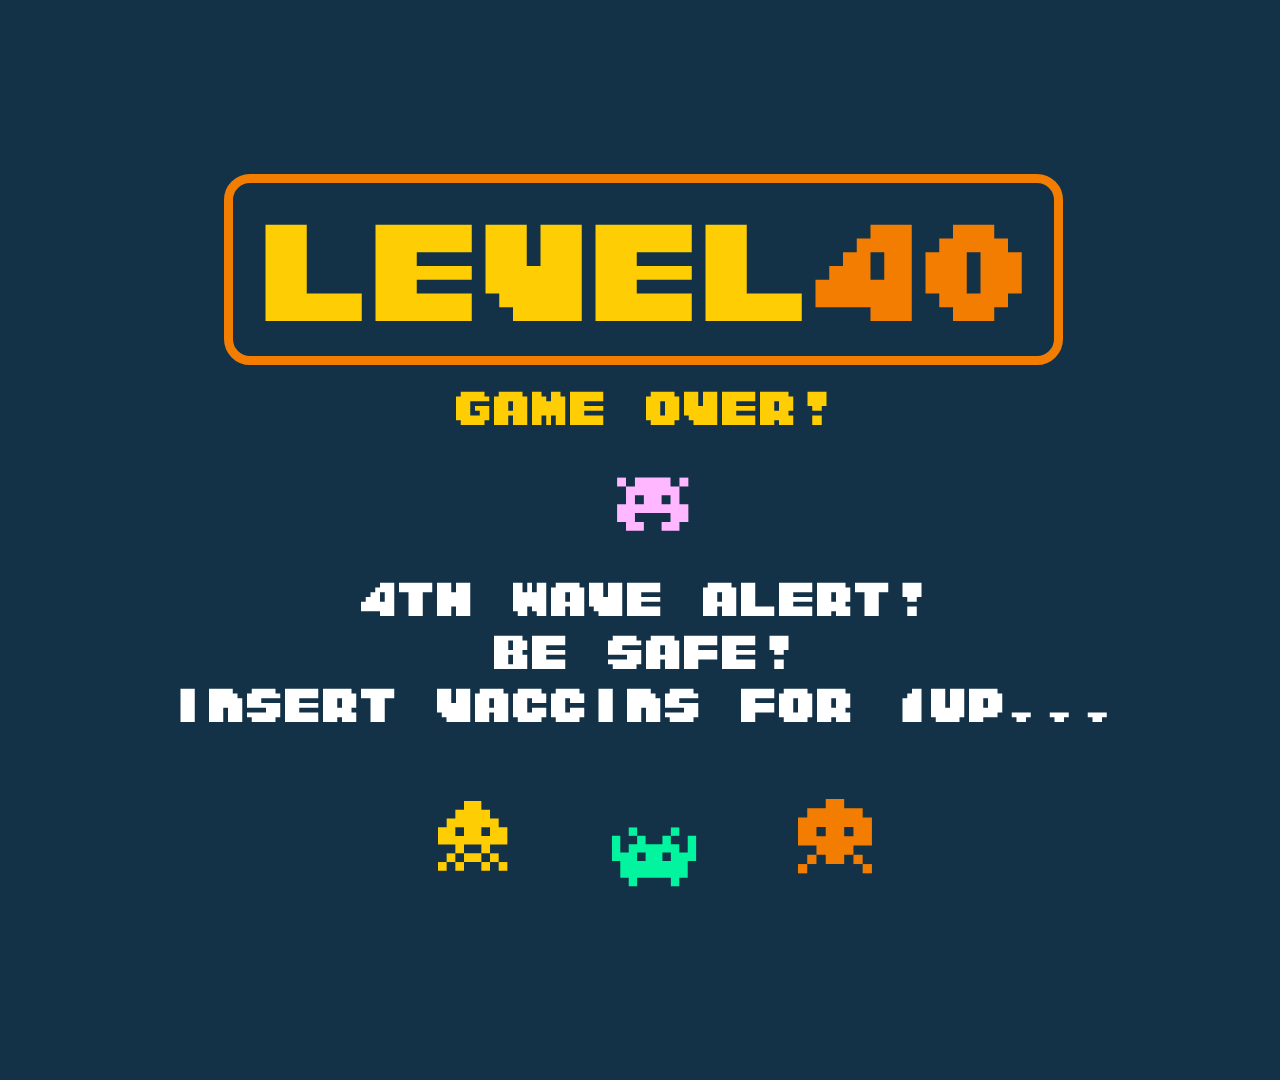
==== commit 7c589f22: "Game over" ====
--- a/index.html
+++ b/index.html
@@ -7,7 +7,7 @@
     <meta property="og:title" content="Level 40">
     <meta property="og:type" content="website">
     <meta property="og:url" content="https://level40.be">
-    <meta property="og:image" content="https://level40.be/share.png">
+    <meta property="og:image" content="https://level40.be/gameover-share.png">
     <link rel="apple-touch-icon" sizes="180x180" href="/apple-touch-icon.png">
     <link rel="icon" type="image/png" sizes="32x32" href="/favicon-32x32.png">
     <link rel="icon" type="image/png" sizes="16x16" href="/favicon-16x16.png">
@@ -20,28 +20,40 @@
 <body>
     <svg viewBox="0 0 1080 1080" fill="none" xmlns="http://www.w3.org/2000/svg"
         style="max-width: 1080px; margin: 0 auto">
-        <a href="https://share.here.com/p/s-Yz1idWlsZGluZztsYXQ9NTAuOTUxODY7bG9uPTQuMzY1MzM7bj1aZXZlbnN0ZXJyZSs5O2g9MjUxZDY5">
-            <rect x="182" y="659" width="722" height="56" fill="#133147"/>
-            <path d="M191.5 651V646.25H186.75V641.5H182V617.75H196.25V632H201V617.75H215.25V651H191.5ZM239 636.75V627.25H234.25V636.75H239ZM220 651V617.75H248.5V622.5H253.25V636.75H248.5V641.5H253.25V651H239V646.25H234.25V651H220ZM267.5 651V617.75H281.75V651H267.5ZM300.75 651V646.25H296V632H310.25V641.5H315V617.75H329.25V646.25H324.5V651H300.75ZM353 641.5V627.25H348.25V641.5H353ZM334 651V617.75H362.5V622.5H367.25V646.25H362.5V651H334ZM391 636.75V627.25H386.25V636.75H391ZM372 651V622.5H376.75V617.75H400.5V622.5H405.25V651H391V641.5H386.25V651H372ZM414.75 651V646.25H410V622.5H414.75V617.75H438.5V622.5H443.25V627.25H424.25V641.5H433.75V636.75H429V632H443.25V646.25H438.5V651H414.75ZM486 651V646.25H490.75V641.5H495.5V636.75H500.25V632H505V627.25H500.25V632H495.5V636.75H486V622.5H490.75V617.75H514.5V622.5H519.25V641.5H514.5V646.25H519.25V651H486ZM543 641.5V632H538.25V641.5H543ZM528.75 651V646.25H524V627.25H528.75V622.5H533.5V617.75H557.25V622.5H552.5V627.25H547.75V632H557.25V646.25H552.5V651H528.75ZM600 651V617.75H623.75V622.5H628.5V627.25H633.25V651H619V636.75H614.25V651H600ZM657 641.5V627.25H652.25V641.5H657ZM642.75 651V646.25H638V622.5H642.75V617.75H666.5V622.5H671.25V646.25H666.5V651H642.75ZM685.5 651V646.25H680.75V641.5H676V617.75H690.25V632H695V617.75H709.25V651H685.5ZM714 651V617.75H747.25V627.25H728.25V632H747.25V636.75H728.25V641.5H747.25V651H714ZM752 651V617.75H761.5V622.5H766.25V627.25H771V617.75H780.5V622.5H785.25V651H775.75V641.5H771V651H766.25V641.5H761.5V651H752ZM809 646.25V636.75H804.25V646.25H809ZM809 632V622.5H804.25V632H809ZM790 651V617.75H818.5V622.5H823.25V632H818.5V636.75H823.25V651H790ZM828 651V617.75H861.25V627.25H842.25V632H861.25V636.75H842.25V641.5H861.25V651H828ZM885 636.75V627.25H880.25V636.75H885ZM866 651V617.75H894.5V622.5H899.25V636.75H894.5V641.5H899.25V651H885V646.25H880.25V651H866ZM201 689.75V680.25H196.25V689.75H201ZM182 704V670.75H210.5V675.5H215.25V694.5H210.5V699.25H196.25V704H182ZM239 689.75V680.25H234.25V689.75H239ZM220 704V675.5H224.75V670.75H248.5V675.5H253.25V704H239V694.5H234.25V704H220ZM277 689.75V680.25H272.25V689.75H277ZM258 704V670.75H286.5V675.5H291.25V689.75H286.5V694.5H291.25V704H277V699.25H272.25V704H258ZM315 694.5V680.25H310.25V694.5H315ZM300.75 704V699.25H296V675.5H300.75V670.75H324.5V675.5H329.25V699.25H324.5V704H300.75ZM338.75 704V699.25H334V675.5H338.75V670.75H362.5V675.5H367.25V685H353V680.25H348.25V694.5H353V689.75H367.25V699.25H362.5V704H338.75ZM372 704V670.75H386.25V680.25H391V670.75H405.25V704H391V694.5H386.25V704H372ZM419.5 704V670.75H433.75V704H419.5ZM448 704V670.75H481.25V680.25H462.25V685H481.25V689.75H462.25V694.5H481.25V704H448ZM486 704V694.5H490.75V689.75H495.5V685H500.25V680.25H486V670.75H519.25V680.25H514.5V685H509.75V689.75H505V694.5H519.25V704H486ZM543 689.75V680.25H538.25V689.75H543ZM524 704V675.5H528.75V670.75H552.5V675.5H557.25V704H543V694.5H538.25V704H524ZM581 689.75V680.25H576.25V689.75H581ZM562 704V675.5H566.75V670.75H590.5V675.5H595.25V704H581V694.5H576.25V704H562ZM600 704V670.75H614.25V694.5H633.25V704H600ZM695 699.25V689.75H690.25V699.25H695ZM695 685V675.5H690.25V685H695ZM676 704V670.75H704.5V675.5H709.25V685H704.5V689.75H709.25V704H676ZM714 704V670.75H747.25V680.25H728.25V685H747.25V689.75H728.25V694.5H747.25V704H714ZM761.5 704V670.75H775.75V704H761.5ZM794.75 704V699.25H790V675.5H794.75V670.75H818.5V675.5H823.25V680.25H804.25V694.5H813.75V689.75H809V685H823.25V699.25H818.5V704H794.75ZM828 704V670.75H861.25V680.25H842.25V685H861.25V689.75H842.25V694.5H861.25V704H828ZM866 704V670.75H875.5V675.5H880.25V680.25H885V670.75H894.5V675.5H899.25V704H889.75V694.5H885V704H880.25V694.5H875.5V704H866Z" fill="#FFFEFE"/>
-        </a>
-        <a href="https://docs.google.com/forms/d/e/1FAIpQLSeWsZasiUJ0bocoKbUZR2QUomkj2ASrrn2kcBtEh4L4FYzjKQ/viewform">
-            <rect x="264.5" y="929.5" width="544" height="82" rx="14.5" fill="#133147" stroke="#FF0000" stroke-width="7"/>
-            <path d="M332.312 952.78H320.462V958.72H314.537V952.78H302.687V958.72H308.612V964.66H302.687V958.72H296.762V970.6H302.687V976.54H308.612V982.48H314.537V988.42H320.462V982.48H326.387V976.54H332.312V970.6H338.237V958.72H332.312V952.78Z" fill="#FF0000"/>
-            <path d="M381.5 973.75V964.25H376.75V973.75H381.5ZM362.5 988V954.75H391V959.5H395.75V973.75H391V978.5H395.75V988H381.5V983.25H376.75V988H362.5ZM400.5 988V954.75H433.75V964.25H414.75V969H433.75V973.75H414.75V978.5H433.75V988H400.5ZM443.25 988V983.25H438.5V959.5H443.25V954.75H467V959.5H471.75V964.25H452.75V978.5H462.25V973.75H457.5V969H471.75V983.25H467V988H443.25ZM486 988V954.75H500.25V988H486ZM519.25 988V983.25H514.5V978.5H533.5V973.75H514.5V959.5H519.25V954.75H543V959.5H547.75V964.25H528.75V969H547.75V983.25H543V988H519.25ZM562 988V964.25H552.5V954.75H585.75V964.25H576.25V988H562ZM609.5 973.75V964.25H604.75V973.75H609.5ZM590.5 988V954.75H619V959.5H623.75V973.75H619V978.5H623.75V988H609.5V983.25H604.75V988H590.5ZM628.5 988V954.75H661.75V964.25H642.75V969H661.75V973.75H642.75V978.5H661.75V988H628.5ZM685.5 973.75V964.25H680.75V973.75H685.5ZM666.5 988V954.75H695V959.5H699.75V973.75H695V978.5H699.75V988H685.5V983.25H680.75V988H666.5ZM704.5 988V954.75H737.75V964.25H718.75V969H737.75V973.75H718.75V978.5H737.75V988H704.5ZM742.5 988V954.75H766.25V959.5H771V964.25H775.75V988H761.5V973.75H756.75V988H742.5Z" fill="white"/>
-        </a>
-        <path d="M165.5 361V264.75H206.75V333.5H261.75V361H165.5ZM275.5 361V264.75H371.75V292.25H316.75V306H371.75V319.75H316.75V333.5H371.75V361H275.5ZM413 361V347.25H399.25V333.5H385.5V264.75H426.75V306H440.5V264.75H481.75V361H413ZM495.5 361V264.75H591.75V292.25H536.75V306H591.75V319.75H536.75V333.5H591.75V361H495.5ZM605.5 361V264.75H646.75V333.5H701.75V361H605.5Z" fill="#FECD04"/>
-        <path d="M784.25 319.75V292.25H770.5V319.75H784.25ZM770.5 361V347.25H715.5V319.75H729.25V306H743V292.25H756.75V278.5H770.5V264.75H811.75V361H770.5ZM880.5 333.5V292.25H866.75V333.5H880.5ZM853 361V347.25H839.25V333.5H825.5V292.25H839.25V278.5H853V264.75H894.25V278.5H908V292.25H921.75V333.5H908V347.25H894.25V361H853Z" fill="#F37D01"/>
-        <rect x="128.5" y="218.5" width="830" height="182" rx="21.5" stroke="#F37D01" stroke-width="9"/>
-        <path d="M223 450.75V441.25H218.25V450.75H223ZM204 465V431.75H232.5V436.5H237.25V450.75H232.5V455.5H237.25V465H223V460.25H218.25V465H204ZM242 465V431.75H275.25V441.25H256.25V446H275.25V450.75H256.25V455.5H275.25V465H242ZM299 450.75V441.25H294.25V450.75H299ZM280 465V436.5H284.75V431.75H308.5V436.5H313.25V465H299V455.5H294.25V465H280ZM337 455.5V441.25H332.25V455.5H337ZM318 465V431.75H346.5V436.5H351.25V460.25H346.5V465H318ZM365.5 465V450.75H360.75V441.25H356V431.75H370.25V441.25H375V431.75H389.25V441.25H384.5V450.75H379.75V465H365.5ZM403.5 465V460.25H417.75V465H403.5ZM408.25 455.5V446H394V436.5H398.75V431.75H422.5V436.5H427.25V446H422.5V450.75H417.75V455.5H408.25ZM474.75 465V460.25H470V455.5H489V450.75H470V436.5H474.75V431.75H498.5V436.5H503.25V441.25H484.25V446H503.25V460.25H498.5V465H474.75ZM508 465V431.75H541.25V441.25H522.25V446H541.25V450.75H522.25V455.5H541.25V465H508ZM555.5 465V441.25H546V431.75H579.25V441.25H569.75V465H555.5ZM593.5 465V460.25H588.75V455.5H607.75V460.25H603V465H593.5ZM679 450.75V441.25H674.25V450.75H679ZM660 465V431.75H688.5V436.5H693.25V455.5H688.5V460.25H674.25V465H660ZM717 450.75V441.25H712.25V450.75H717ZM698 465V436.5H702.75V431.75H726.5V436.5H731.25V465H717V455.5H712.25V465H698ZM755 450.75V441.25H750.25V450.75H755ZM736 465V431.75H764.5V436.5H769.25V450.75H764.5V455.5H769.25V465H755V460.25H750.25V465H736ZM783.5 465V441.25H774V431.75H807.25V441.25H797.75V465H783.5ZM821.5 465V450.75H816.75V441.25H812V431.75H826.25V441.25H831V431.75H845.25V441.25H840.5V450.75H835.75V465H821.5ZM864.25 465V455.5H873.75V465H864.25ZM864.25 450.75V446H859.5V431.75H878.5V446H873.75V450.75H864.25Z" fill="#FECD04"/>
-        <path d="M334 870.75V861.25H329.25V870.75H334ZM315 885V851.75H343.5V856.5H348.25V875.5H343.5V880.25H329.25V885H315ZM372 870.75V861.25H367.25V870.75H372ZM353 885V851.75H381.5V856.5H386.25V870.75H381.5V875.5H386.25V885H372V880.25H367.25V885H353ZM400.5 885V851.75H414.75V885H400.5ZM438.5 885V880.25H433.75V875.5H429V851.75H443.25V866H448V851.75H462.25V885H438.5ZM486 870.75V861.25H481.25V870.75H486ZM467 885V856.5H471.75V851.75H495.5V856.5H500.25V885H486V875.5H481.25V885H467ZM514.5 885V861.25H505V851.75H538.25V861.25H528.75V885H514.5ZM543 885V851.75H576.25V861.25H557.25V866H576.25V870.75H557.25V875.5H576.25V885H543ZM619 885V851.75H628.5V856.5H633.25V861.25H638V851.75H647.5V856.5H652.25V885H642.75V875.5H638V885H633.25V875.5H628.5V885H619ZM676 875.5V861.25H671.25V875.5H676ZM661.75 885V880.25H657V856.5H661.75V851.75H685.5V856.5H690.25V880.25H685.5V885H661.75ZM714 875.5V861.25H709.25V875.5H714ZM695 885V851.75H723.5V856.5H728.25V880.25H723.5V885H695ZM733 885V851.75H766.25V861.25H747.25V866H766.25V870.75H747.25V875.5H766.25V885H733Z" fill="#FFB8FF"/>
-        <path d="M63.82 84V61.25H73.57V67.75H76.82V61.25H86.57V84H76.82V77.5H73.57V84H63.82ZM92.29 84V80.75H89.04V61.25H98.79V74.25H102.04V61.25H111.79V80.75H108.54V84H92.29ZM120.76 84V74.25H117.51V67.75H114.26V61.25H124.01V67.75H127.26V61.25H137.01V67.75H133.76V74.25H130.51V84H120.76ZM152.48 80.75V74.25H149.23V80.75H152.48ZM152.48 71V64.5H149.23V71H152.48ZM139.48 84V61.25H158.98V64.5H162.23V71H158.98V74.25H162.23V84H139.48ZM171.2 84V74.25H167.95V67.75H164.7V61.25H174.45V67.75H177.7V61.25H187.45V67.75H184.2V74.25H180.95V84H171.2ZM218.39 84V80.75H215.14V71H224.89V77.5H228.14V61.25H237.89V80.75H234.64V84H218.39ZM240.36 84V61.25H263.11V67.75H250.11V71H263.11V74.25H250.11V77.5H263.11V84H240.36ZM278.58 74.25V67.75H275.33V74.25H278.58ZM265.58 84V64.5H268.83V61.25H285.08V64.5H288.33V84H278.58V77.5H275.33V84H265.58ZM290.8 84V61.25H307.05V64.5H310.3V67.75H313.55V84H303.8V74.25H300.55V84H290.8ZM319.27 84V80.75H316.02V77.5H329.02V74.25H316.02V64.5H319.27V61.25H335.52V64.5H338.77V67.75H325.77V71H338.77V80.75H335.52V84H319.27ZM344.49 84V80.75H341.24V77.5H354.24V74.25H341.24V64.5H344.49V61.25H360.74V64.5H363.99V67.75H350.99V71H363.99V80.75H360.74V84H344.49ZM366.46 84V61.25H389.21V67.75H376.21V71H389.21V74.25H376.21V77.5H389.21V84H366.46ZM394.93 84V80.75H391.68V77.5H404.68V74.25H391.68V64.5H394.93V61.25H411.18V64.5H414.43V67.75H401.43V71H414.43V80.75H411.18V84H394.93ZM442.12 84V61.25H448.62V64.5H451.87V67.75H455.12V61.25H461.62V64.5H464.87V84H458.37V77.5H455.12V84H451.87V77.5H448.62V84H442.12ZM480.34 74.25V67.75H477.09V74.25H480.34ZM467.34 84V64.5H470.59V61.25H486.84V64.5H490.09V84H480.34V77.5H477.09V84H467.34ZM492.56 84V61.25H502.31V67.75H505.56V61.25H515.31V67.75H512.06V71H508.81V74.25H512.06V77.5H515.31V84H505.56V77.5H502.31V84H492.56ZM517.78 84V61.25H527.53V67.75H530.78V61.25H540.53V67.75H537.28V71H534.03V74.25H537.28V77.5H540.53V84H530.78V77.5H527.53V84H517.78ZM543 84V61.25H565.75V67.75H552.75V71H565.75V74.25H552.75V77.5H565.75V84H543ZM606.44 74.25V67.75H603.19V74.25H606.44ZM593.44 84V61.25H612.94V64.5H616.19V74.25H612.94V77.5H616.19V84H606.44V80.75H603.19V84H593.44ZM631.66 74.25V67.75H628.41V74.25H631.66ZM618.66 84V64.5H621.91V61.25H638.16V64.5H641.41V84H631.66V77.5H628.41V84H618.66ZM650.38 84V80.75H647.13V77.5H643.88V61.25H653.63V71H656.88V61.25H666.63V84H650.38ZM669.1 84V61.25H691.85V67.75H678.85V71H691.85V74.25H678.85V77.5H691.85V84H669.1ZM694.32 84V61.25H710.57V64.5H713.82V67.75H717.07V84H707.32V74.25H704.07V84H694.32ZM757.76 74.25V67.75H754.51V74.25H757.76ZM744.76 84V61.25H764.26V64.5H767.51V74.25H764.26V77.5H767.51V84H757.76V80.75H754.51V84H744.76ZM773.23 84V80.75H769.98V61.25H779.73V74.25H782.98V61.25H792.73V80.75H789.48V84H773.23ZM808.2 80.75V74.25H804.95V80.75H808.2ZM808.2 71V64.5H804.95V71H808.2ZM795.2 84V61.25H814.7V64.5H817.95V71H814.7V74.25H817.95V84H795.2ZM820.42 84V61.25H843.17V67.75H830.17V71H843.17V74.25H830.17V77.5H843.17V84H820.42ZM845.64 84V61.25H861.89V64.5H865.14V67.75H868.39V84H858.64V74.25H855.39V84H845.64ZM902.58 84V80.75H899.33V77.5H896.08V61.25H905.83V71H909.08V61.25H918.83V84H902.58ZM934.3 74.25V67.75H931.05V74.25H934.3ZM921.3 84V64.5H924.55V61.25H940.8V64.5H944.05V84H934.3V77.5H931.05V84H921.3ZM946.52 84V61.25H956.27V77.5H969.27V84H946.52ZM971.74 84V61.25H981.49V77.5H994.49V84H971.74ZM1003.46 84V61.25H1013.21V84H1003.46Z" fill="#F37D01"/>
-        <path d="M517.3 146.444V130.222H523.6V123.733H529.9V114H555.1V123.733H561.4V130.222H567.7V146.444H574V159.422H567.7V172.4H555.1V165.911H548.8V172.4H536.2V165.911H529.9V172.4H517.3V159.422H511V146.444H517.3ZM548.8 149.689H551.95V146.444H558.25V139.956H548.8V149.689ZM526.75 149.689H529.9V146.444H536.2V139.956H526.75V149.689Z" fill="#02E7F5"/>
-        <path d="M526.021 570.778H534.939H543.857V561.918H534.939V553.059H570.52V561.918H561.602V570.778H570.52H579.438V561.918H588.356V544.2H579.438V526.482H570.52V517.622H534.939V526.482H526.021V544.2H517.103V561.918H526.021V570.778V570.778ZM561.602 535.341H570.52V544.2H561.602V535.341ZM534.939 535.341H543.857V544.2H534.939V535.341V535.341Z" fill="#FFB8FF"/>
-        <path d="M588.356 517.622H579.438V526.482H588.356V517.622Z" fill="#FFB8FF"/>
-        <path d="M526.021 517.622H517.103V526.482H526.021V517.622Z" fill="#FFB8FF"/>
-        <path d="M537.144 747.439H528.716V755.828H537.144V747.439Z" fill="#02F59E"/>
-        <path d="M579.284 747.439H570.856V755.828H579.284V747.439Z" fill="#02F59E"/>
-        <path d="M520.288 780.994V797.772H528.716V806.161H537.144V797.772H570.856V806.161H579.284V797.772H587.712V780.994H596.14V755.828H587.712V772.606H579.284V764.217H570.856V755.828H562.428V764.217H545.572V755.828H537.144V764.217H528.716V772.606H520.288V755.828H511.946V780.994H520.288ZM562.428 772.606H570.856V780.994H562.428V772.606ZM537.144 772.606H545.572V780.994H537.144V772.606V772.606Z" fill="#02F59E"/>
+        <path d="M165.5 321V224.75H206.75V293.5H261.75V321H165.5ZM275.5 321V224.75H371.75V252.25H316.75V266H371.75V279.75H316.75V293.5H371.75V321H275.5ZM413 321V307.25H399.25V293.5H385.5V224.75H426.75V266H440.5V224.75H481.75V321H413ZM495.5 321V224.75H591.75V252.25H536.75V266H591.75V279.75H536.75V293.5H591.75V321H495.5ZM605.5 321V224.75H646.75V293.5H701.75V321H605.5Z" fill="#FECD04"/>
+        <path d="M784.25 279.75V252.25H770.5V279.75H784.25ZM770.5 321V307.25H715.5V279.75H729.25V266H743V252.25H756.75V238.5H770.5V224.75H811.75V321H770.5ZM880.5 293.5V252.25H866.75V293.5H880.5ZM853 321V307.25H839.25V293.5H825.5V252.25H839.25V238.5H853V224.75H894.25V238.5H908V252.25H921.75V293.5H908V307.25H894.25V321H853Z" fill="#F37D01"/>
+        <rect x="128.5" y="178.5" width="830" height="182" rx="21.5" stroke="#F37D01" stroke-width="9"/>
+        <g class="animation-pulse">
+            <path d="M360.75 425V420.25H356V396.5H360.75V391.75H384.5V396.5H389.25V401.25H370.25V415.5H379.75V410.75H375V406H389.25V420.25H384.5V425H360.75ZM413 410.75V401.25H408.25V410.75H413ZM394 425V396.5H398.75V391.75H422.5V396.5H427.25V425H413V415.5H408.25V425H394ZM432 425V391.75H441.5V396.5H446.25V401.25H451V391.75H460.5V396.5H465.25V425H455.75V415.5H451V425H446.25V415.5H441.5V425H432ZM470 425V391.75H503.25V401.25H484.25V406H503.25V410.75H484.25V415.5H503.25V425H470ZM565 415.5V401.25H560.25V415.5H565ZM550.75 425V420.25H546V396.5H550.75V391.75H574.5V396.5H579.25V420.25H574.5V425H550.75ZM593.5 425V420.25H588.75V415.5H584V391.75H598.25V406H603V391.75H617.25V425H593.5ZM622 425V391.75H655.25V401.25H636.25V406H655.25V410.75H636.25V415.5H655.25V425H622ZM679 410.75V401.25H674.25V410.75H679ZM660 425V391.75H688.5V396.5H693.25V410.75H688.5V415.5H693.25V425H679V420.25H674.25V425H660ZM712.25 425V415.5H721.75V425H712.25ZM712.25 410.75V406H707.5V391.75H726.5V406H721.75V410.75H712.25Z" fill="#FECD04"/>
+        </g>
+        <path d="M284.75 601.75V592.25H280V601.75H284.75ZM280 616V611.25H261V601.75H265.75V597H270.5V592.25H275.25V587.5H280V582.75H294.25V616H280ZM308.5 616V592.25H299V582.75H332.25V592.25H322.75V616H308.5ZM337 616V582.75H351.25V592.25H356V582.75H370.25V616H356V606.5H351.25V616H337ZM417.75 616V611.25H413V582.75H422.5V592.25H427.25V582.75H432V592.25H436.75V582.75H446.25V616H436.75V611.25H432V606.5H427.25V616H417.75ZM470 601.75V592.25H465.25V601.75H470ZM451 616V587.5H455.75V582.75H479.5V587.5H484.25V616H470V606.5H465.25V616H451ZM498.5 616V611.25H493.75V606.5H489V582.75H503.25V597H508V582.75H522.25V616H498.5ZM527 616V582.75H560.25V592.25H541.25V597H560.25V601.75H541.25V606.5H560.25V616H527ZM622 601.75V592.25H617.25V601.75H622ZM603 616V587.5H607.75V582.75H631.5V587.5H636.25V616H622V606.5H617.25V616H603ZM641 616V582.75H655.25V606.5H674.25V616H641ZM679 616V582.75H712.25V592.25H693.25V597H712.25V601.75H693.25V606.5H712.25V616H679ZM736 601.75V592.25H731.25V601.75H736ZM717 616V582.75H745.5V587.5H750.25V601.75H745.5V606.5H750.25V616H736V611.25H731.25V616H717ZM764.5 616V592.25H755V582.75H788.25V592.25H778.75V616H764.5ZM807.25 616V606.5H816.75V616H807.25ZM807.25 601.75V597H802.5V582.75H821.5V597H816.75V601.75H807.25ZM413 664.25V654.75H408.25V664.25H413ZM413 650V640.5H408.25V650H413ZM394 669V635.75H422.5V640.5H427.25V650H422.5V654.75H427.25V669H394ZM432 669V635.75H465.25V645.25H446.25V650H465.25V654.75H446.25V659.5H465.25V669H432ZM512.75 669V664.25H508V659.5H527V654.75H508V640.5H512.75V635.75H536.5V640.5H541.25V645.25H522.25V650H541.25V664.25H536.5V669H512.75ZM565 654.75V645.25H560.25V654.75H565ZM546 669V640.5H550.75V635.75H574.5V640.5H579.25V669H565V659.5H560.25V669H546ZM584 669V635.75H617.25V645.25H598.25V650H617.25V659.5H598.25V669H584ZM622 669V635.75H655.25V645.25H636.25V650H655.25V654.75H636.25V659.5H655.25V669H622ZM674.25 669V659.5H683.75V669H674.25ZM674.25 654.75V650H669.5V635.75H688.5V650H683.75V654.75H674.25ZM80.5 722V688.75H94.75V722H80.5ZM109 722V688.75H132.75V693.5H137.5V698.25H142.25V722H128V707.75H123.25V722H109ZM151.75 722V717.25H147V712.5H166V707.75H147V693.5H151.75V688.75H175.5V693.5H180.25V698.25H161.25V703H180.25V717.25H175.5V722H151.75ZM185 722V688.75H218.25V698.25H199.25V703H218.25V707.75H199.25V712.5H218.25V722H185ZM242 707.75V698.25H237.25V707.75H242ZM223 722V688.75H251.5V693.5H256.25V707.75H251.5V712.5H256.25V722H242V717.25H237.25V722H223ZM270.5 722V698.25H261V688.75H294.25V698.25H284.75V722H270.5ZM346.5 722V717.25H341.75V712.5H337V688.75H351.25V703H356V688.75H370.25V722H346.5ZM394 707.75V698.25H389.25V707.75H394ZM375 722V693.5H379.75V688.75H403.5V693.5H408.25V722H394V712.5H389.25V722H375ZM417.75 722V717.25H413V693.5H417.75V688.75H441.5V693.5H446.25V703H432V698.25H427.25V712.5H432V707.75H446.25V717.25H441.5V722H417.75ZM455.75 722V717.25H451V693.5H455.75V688.75H479.5V693.5H484.25V703H470V698.25H465.25V712.5H470V707.75H484.25V717.25H479.5V722H455.75ZM498.5 722V688.75H512.75V722H498.5ZM527 722V688.75H550.75V693.5H555.5V698.25H560.25V722H546V707.75H541.25V722H527ZM569.75 722V717.25H565V712.5H584V707.75H565V693.5H569.75V688.75H593.5V693.5H598.25V698.25H579.25V703H598.25V717.25H593.5V722H569.75ZM641 722V688.75H674.25V698.25H655.25V703H674.25V712.5H655.25V722H641ZM698 712.5V698.25H693.25V712.5H698ZM683.75 722V717.25H679V693.5H683.75V688.75H707.5V693.5H712.25V717.25H707.5V722H683.75ZM736 707.75V698.25H731.25V707.75H736ZM717 722V688.75H745.5V693.5H750.25V707.75H745.5V712.5H750.25V722H736V717.25H731.25V722H717ZM802.5 722V698.25H807.25V693.5H812V688.75H821.5V722H802.5ZM835.75 722V717.25H831V688.75H845.25V707.75H850V688.75H864.25V717.25H859.5V722H835.75ZM888 707.75V698.25H883.25V707.75H888ZM869 722V688.75H897.5V693.5H902.25V712.5H897.5V717.25H883.25V722H869ZM916.5 722V717.25H911.75V712.5H930.75V717.25H926V722H916.5ZM954.5 722V717.25H949.75V712.5H968.75V717.25H964V722H954.5ZM992.5 722V717.25H987.75V712.5H1006.75V717.25H1002V722H992.5Z" fill="white"/>
+        <g class="animation-bounce">
+            <path d="M526.021 530.778H534.939H543.857V521.918H534.939V513.059H570.52V521.918H561.602V530.778H570.52H579.438V521.918H588.356V504.2H579.438V486.482H570.52V477.622H534.939V486.482H526.021V504.2H517.103V521.918H526.021V530.778V530.778ZM561.602 495.341H570.52V504.2H561.602V495.341ZM534.939 495.341H543.857V504.2H534.939V495.341V495.341Z" fill="#FFB8FF"/>
+            <path d="M588.356 477.622H579.438V486.482H588.356V477.622Z" fill="#FFB8FF"/>
+            <path d="M526.021 477.622H517.103V486.482H526.021V477.622Z" fill="#FFB8FF"/>
+        </g>
+        <g class="animation-bounce">
+            <path d="M537.144 827.439H528.716V835.828H537.144V827.439Z" fill="#02F59E"/>
+            <path d="M579.284 827.439H570.856V835.828H579.284V827.439Z" fill="#02F59E"/>
+            <path d="M520.288 860.994V877.772H528.716V886.161H537.144V877.772H570.856V886.161H579.284V877.772H587.712V860.994H596.14V835.828H587.712V852.606H579.284V844.217H570.856V835.828H562.428V844.217H545.572V835.828H537.144V844.217H528.716V852.606H520.288V835.828H511.946V860.994H520.288ZM562.428 852.606H570.856V860.994H562.428V852.606ZM537.144 852.606H545.572V860.994H537.144V852.606V852.606Z" fill="#02F59E"/>
+        </g>
+        <g class="animation-bounce animation-delay">
+            <path d="M372.68 853.33H364.01V862.051H372.68H381.35V853.33H372.68Z" fill="#FECD04"/>
+            <path d="M398.689 853.33H390.019V862.051H398.689V853.33Z" fill="#FECD04"/>
+            <path d="M355.34 853.33H346.67V862.051H355.34V853.33Z" fill="#FECD04"/>
+            <path d="M390.019 862.051H381.349V870.772H390.019V862.051Z" fill="#FECD04"/>
+            <path d="M364.01 862.051H355.34V870.772H364.01V862.051Z" fill="#FECD04"/>
+            <path d="M346.67 862.051H338V870.772H346.67V862.051Z" fill="#FECD04"/>
+            <path d="M407.359 862.051H398.689V870.772H407.359V862.051Z" fill="#FECD04"/>
+            <path d="M398.69 827.165V818.443H390.02V809.722H381.35V801H372.68H364.011V809.722H355.341V818.443H346.671V827.165H338.001V835.886V844.608H346.671H355.341V853.329H364.011V844.608H372.68H381.35V853.329H390.02V844.608H398.69H407.36V835.886V827.165H398.69ZM355.341 835.886V827.165H364.011V835.886H355.341ZM381.35 835.886V827.165H390.02V835.886H381.35Z" fill="#FECD04"/>
+        </g>
+        <g class="animation-bounce animation-delay">
+            <path d="M762.673 864.058H771.912V873.352H762.673V864.058Z" fill="#F37D01"/>
+            <path d="M698 864.058H707.239V873.352H698V864.058Z" fill="#F37D01"/>
+            <path d="M707.239 854.764H716.478V864.058H707.239V854.764Z" fill="#F37D01"/>
+            <path d="M753.434 854.764H762.673V864.058H753.434V854.764Z" fill="#F37D01"/>
+            <path d="M707.239 817.588V808.294H716.478H725.717V799H734.956H744.195V808.294H753.434H762.673V817.588H771.912V826.882V836.176V845.47H762.673H753.434V854.764H744.195V864.058H734.956H725.717V854.764H716.478V845.47H707.239H698V836.176V826.882V817.588H707.239ZM753.434 826.882H744.195V836.176H753.434V826.882ZM725.717 836.176V826.882H716.478V836.176H725.717Z" fill="#F37D01"/>
+        </g>
     </svg>
 </body>
 </html>
--- a/main.css
+++ b/main.css
@@ -533,6 +533,22 @@
     transition-duration: .2s
 }
 
+.animation-bounce {
+    animation-name: bounce;
+    animation-duration: 1s;
+    animation-iteration-count: infinite;
+}
+
+.animation-pulse {
+    animation-name: pulse;
+    animation-duration: 1s;
+    animation-iteration-count: infinite;
+}
+
+.animation-delay {
+    animation-delay: .2s;
+}
+
 @keyframes spin {
     to {
         transform: rotate(1turn)
@@ -548,13 +564,13 @@
 
 @keyframes pulse {
     50% {
-        opacity: .5
+        opacity: .2
     }
 }
 
 @keyframes bounce {
     0%,to {
-        transform: translateY(-25%);
+        transform: translateY(-2%);
         animation-timing-function: cubic-bezier(.8,0,1,1)
     }
 
